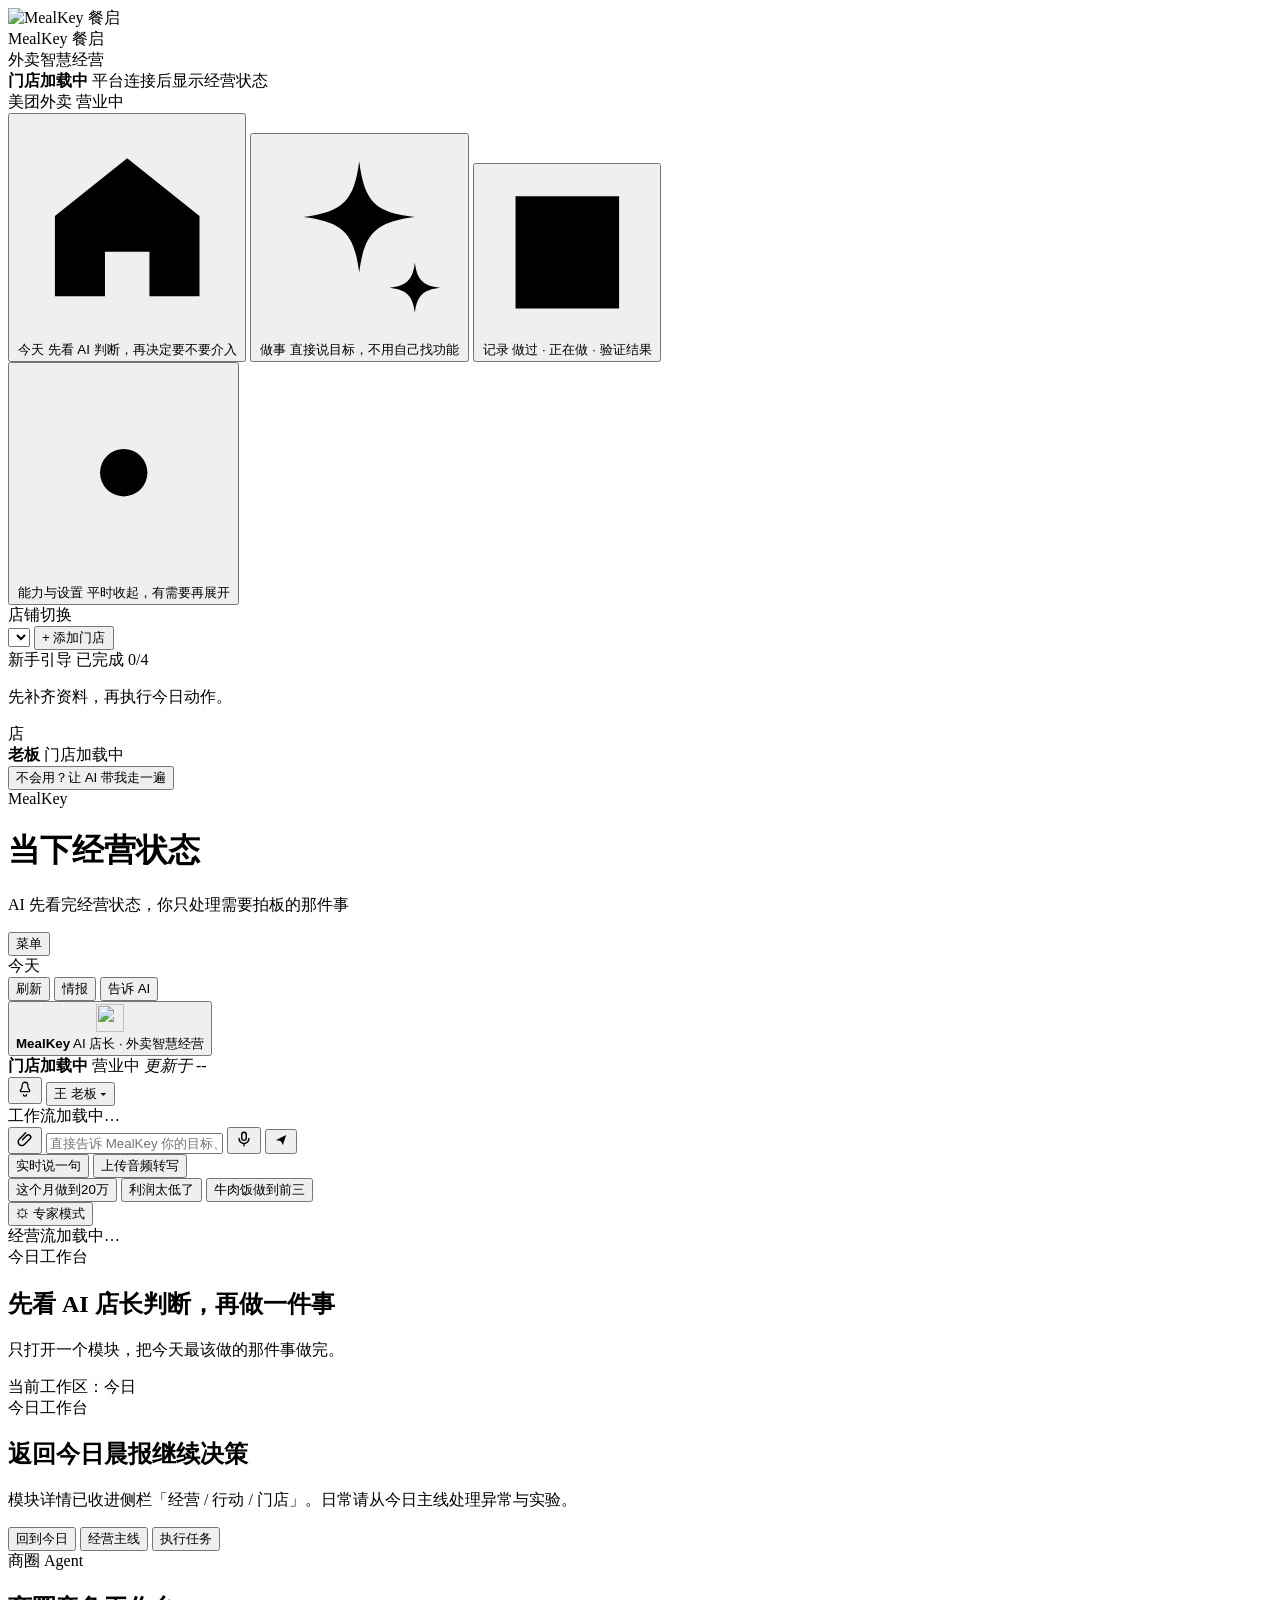
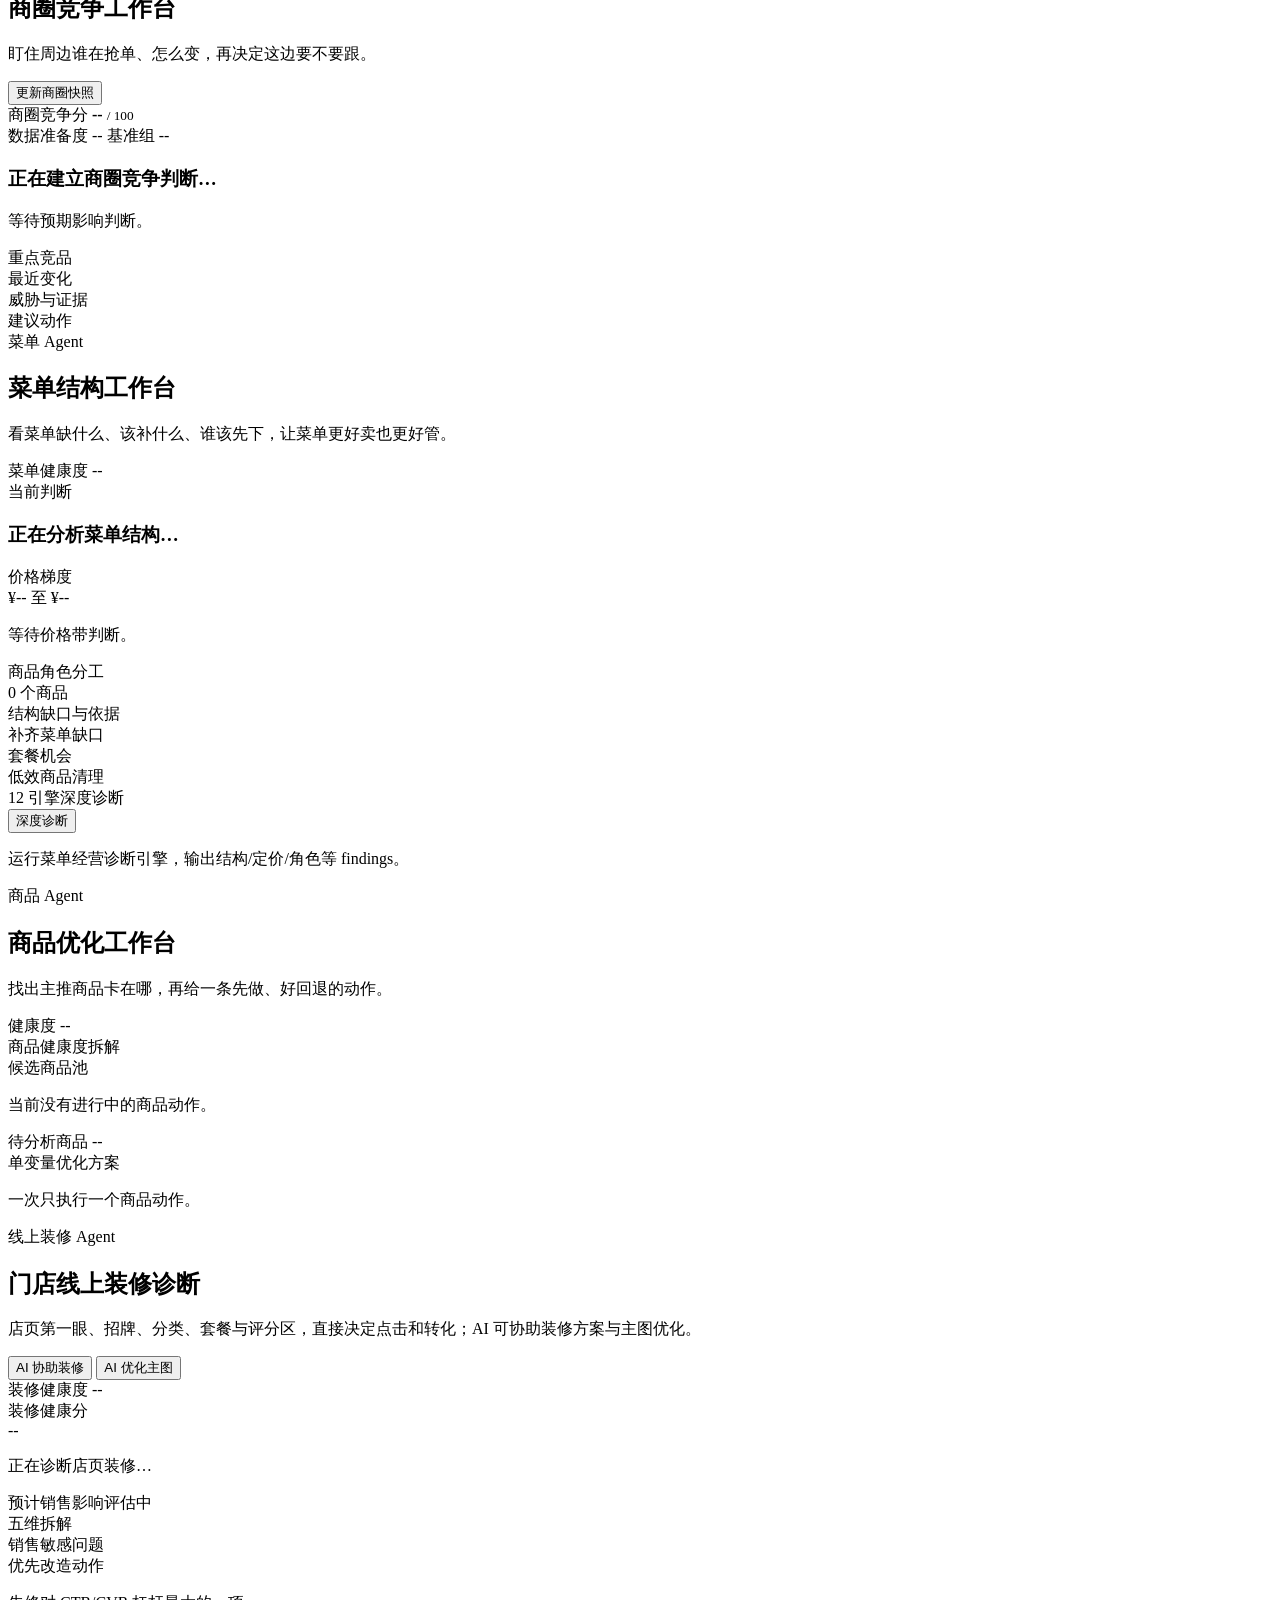
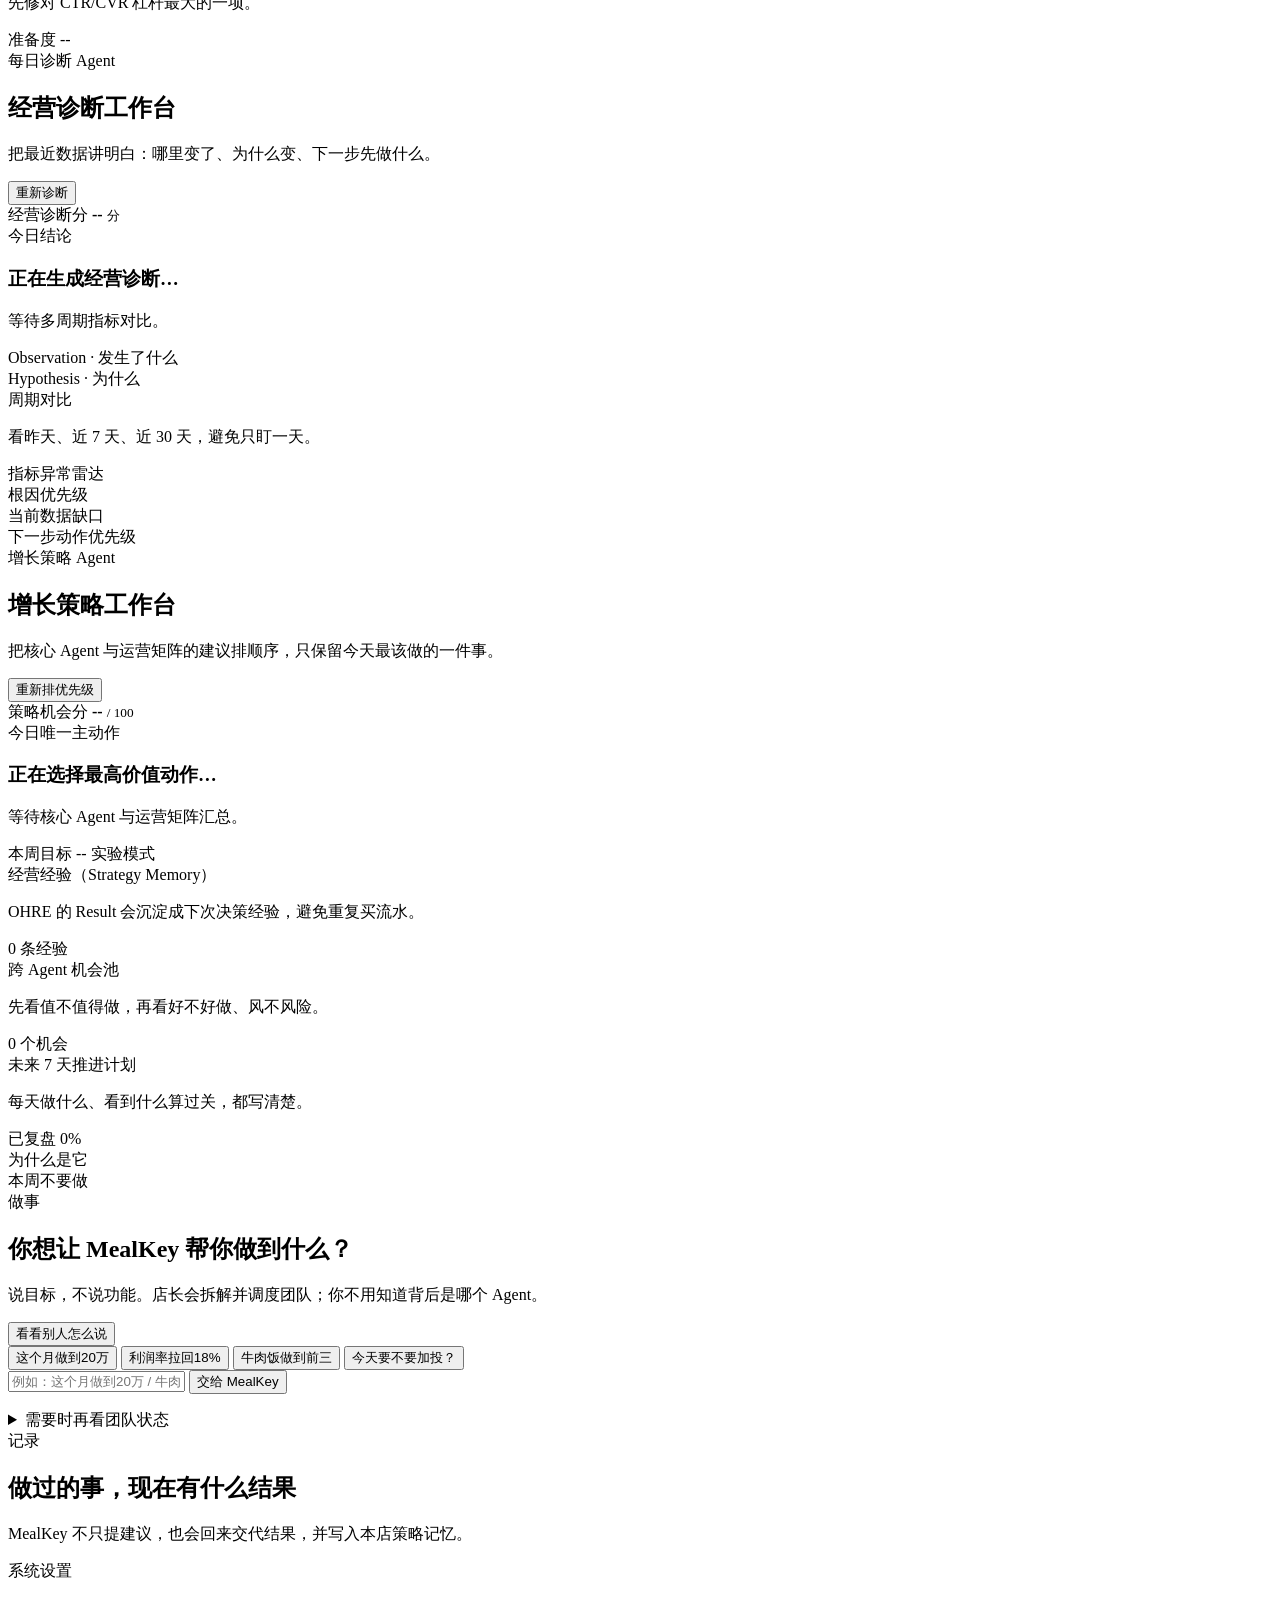
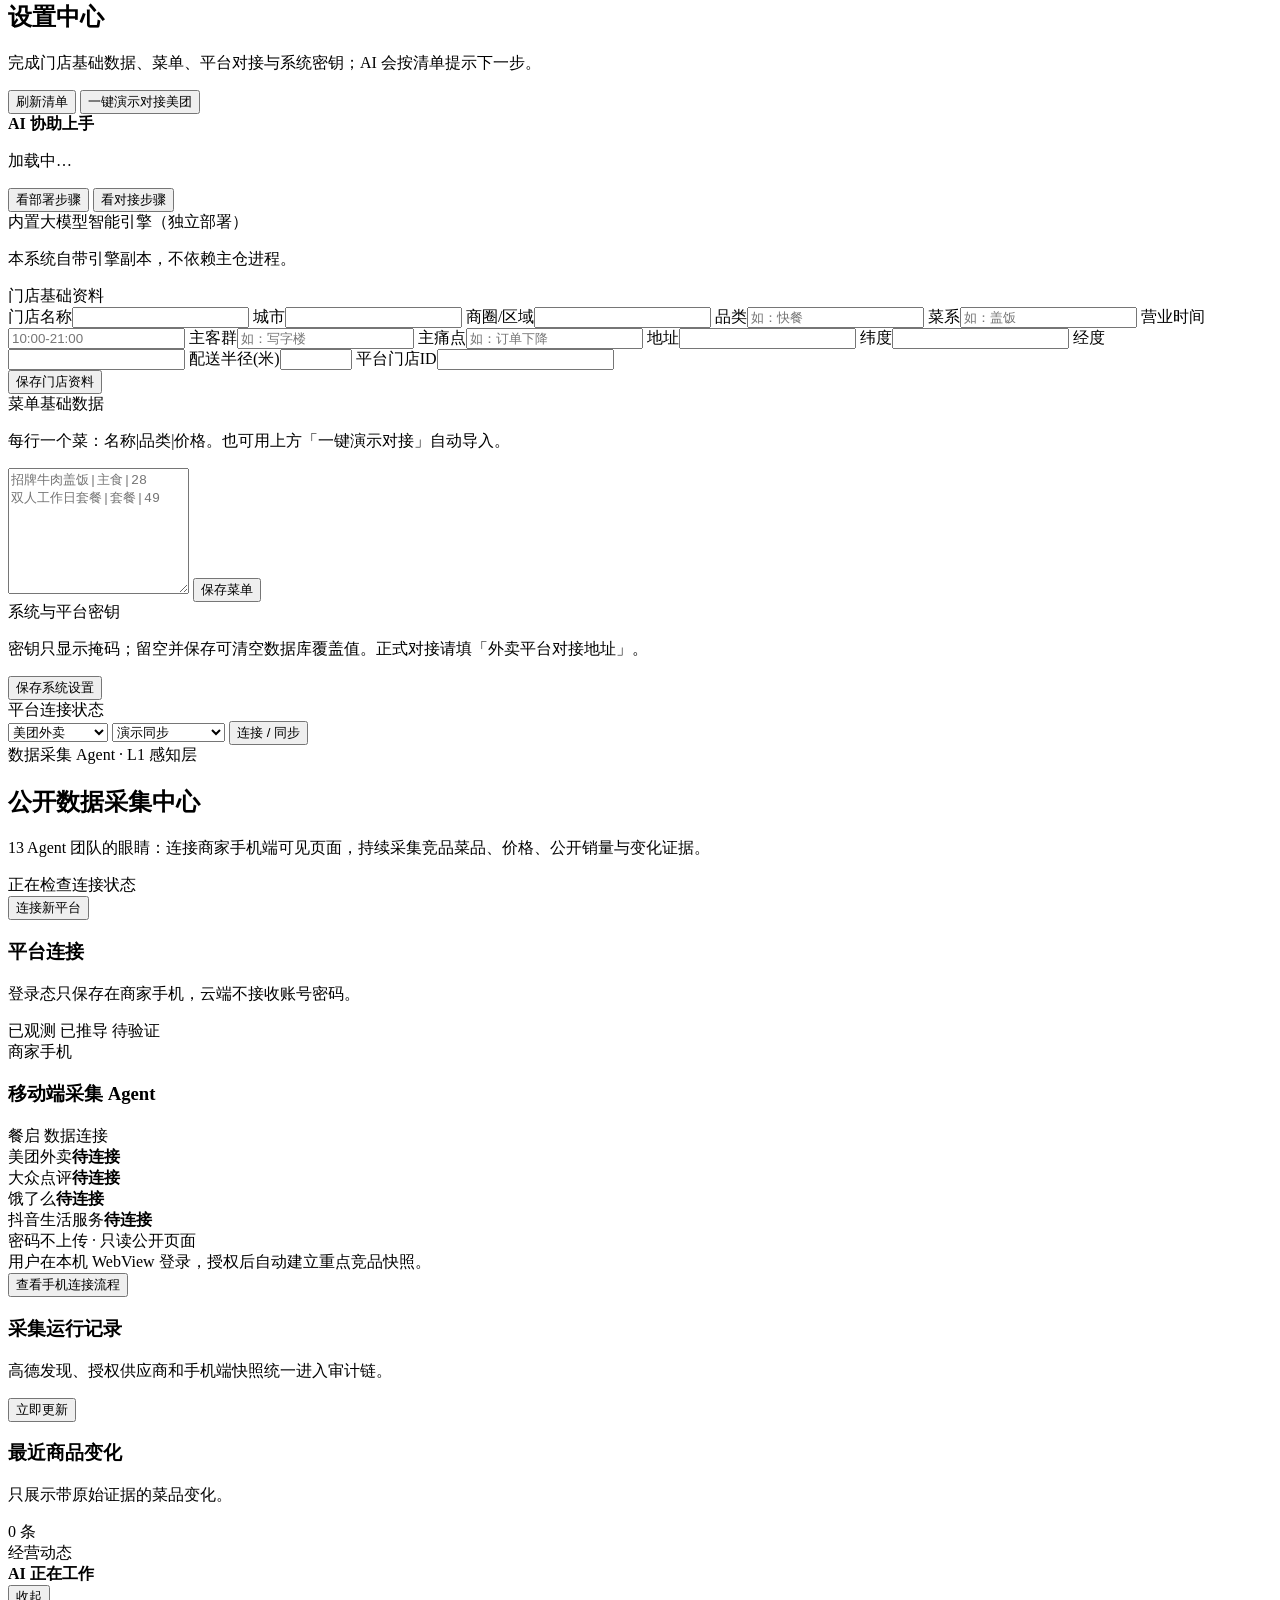
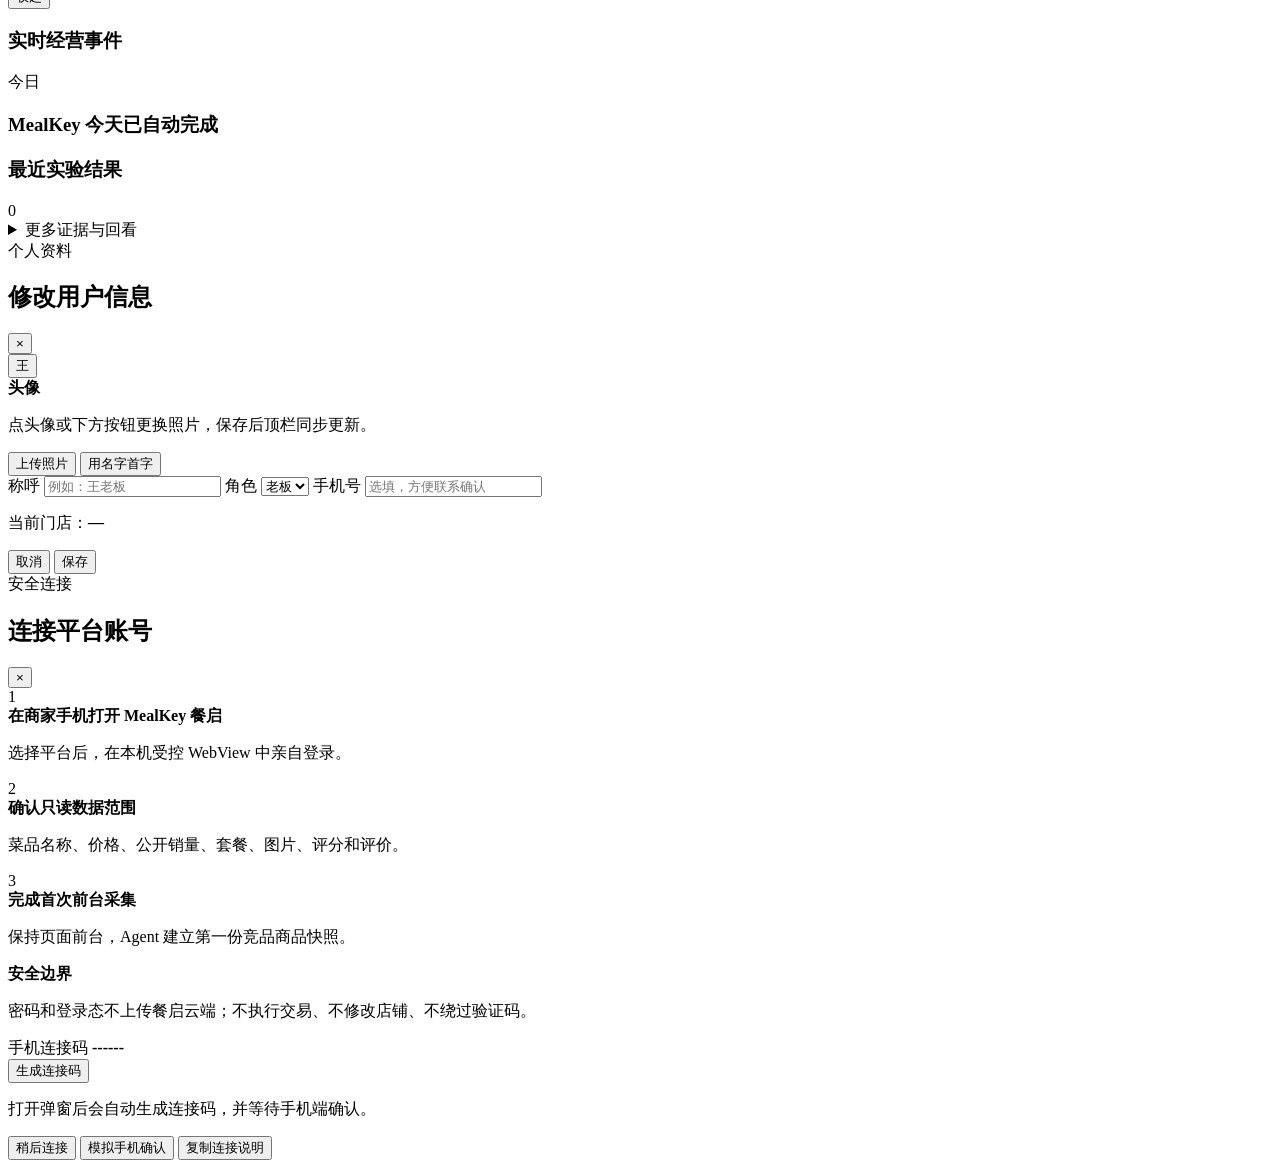
==== app/static/index.html @ 96b2c4ae "feat: MealKey AI 外卖经营系统 V1 基线 - 13 专业 Agent + POIE 决策大脑 + Runtime 24h 状态机 - Domain Playbook（Product/" ====
<!DOCTYPE html>
<html lang="zh-CN">
  <head>
    <meta charset="UTF-8" />
    <meta name="viewport" content="width=device-width, initial-scale=1.0" />
    <title>MealKey 餐启｜外卖智慧经营</title>
    <link rel="icon" href="/static/brand/favicon.svg" type="image/svg+xml" />
    <link rel="stylesheet" href="/static/app.css" />
    <link rel="stylesheet" href="/static/mk-home.css" />
    <link rel="stylesheet" href="/static/mk-home-v2.css" />
  </head>
  <body class="view-home">
    <div class="toast-host" id="toastHost" aria-live="polite" aria-atomic="true"></div>
    <div class="sidebar-backdrop" id="sidebarBackdrop" hidden></div>
    <div class="dashboard-shell">
      <aside class="sidebar" id="sidebar">
        <div class="brand-block">
          <img class="brand-mark" src="/static/brand/mealkey-mark.svg" width="32" height="32" alt="MealKey 餐启" />
          <div>
            <div class="brand-name">MealKey <span>餐启</span></div>
            <div class="brand-subtitle">外卖智慧经营</div>
          </div>
        </div>

        <div class="store-profile-card" id="storeProfileCard">
          <strong id="sidebarStoreName">门店加载中</strong>
          <span id="sidebarStoreMeta">平台连接后显示经营状态</span>
          <div class="store-profile-tags">
            <span id="sidebarPlatformTag">美团外卖</span>
            <span class="is-open" id="sidebarOpenTag">营业中</span>
          </div>
        </div>

        <nav class="side-nav" id="sideNav">
          <button class="nav-item active" type="button" data-scroll-target="section-overview" data-nav-key="today">
            <span class="nav-icon"><svg viewBox="0 0 20 20" aria-hidden="true"><path d="M3.5 9 10 3.8 16.5 9v7.2H12v-4H8v4H3.5Z"/></svg></span>
            <span class="nav-content">
              <span class="nav-title">今天</span>
              <span class="nav-copy">先看 AI 判断，再决定要不要介入</span>
            </span>
          </button>

          <button class="nav-item" type="button" data-scroll-target="section-ai" data-nav-key="do">
            <span class="nav-icon"><svg viewBox="0 0 20 20" aria-hidden="true"><path d="M10 2.5c.5 4 1.6 5.1 5.5 5.5-3.9.5-5 1.6-5.5 5.5C9.5 9.6 8.4 8.5 4.5 8 8.4 7.5 9.5 6.4 10 2.5Z"/><path d="M15.5 12.5c.2 1.7.8 2.3 2.5 2.5-1.7.2-2.3.8-2.5 2.5-.2-1.7-.8-2.3-2.5-2.5 1.7-.2 2.3-.8 2.5-2.5Z"/></svg></span>
            <span class="nav-content">
              <span class="nav-title">做事</span>
              <span class="nav-copy">直接说目标，不用自己找功能</span>
            </span>
          </button>

          <button class="nav-item" type="button" data-scroll-target="section-record" data-nav-key="record">
            <span class="nav-icon"><svg viewBox="0 0 20 20" aria-hidden="true"><path d="M4 3.5h12v13H4Zm3 3h6M7 10h6M7 13h4"/></svg></span>
            <span class="nav-content">
              <span class="nav-title">记录</span>
              <span class="nav-copy" id="navActionCopy">做过 · 正在做 · 验证结果</span>
            </span>
          </button>

          <div class="nav-group nav-group-secondary" data-nav-group="skills">
            <button class="nav-item nav-group-toggle" type="button" data-scroll-target="section-settings" data-nav-key="skills" data-nav-toggle="skills" aria-expanded="false">
              <span class="nav-icon"><svg viewBox="0 0 20 20" aria-hidden="true"><path d="M10 12.2a2.2 2.2 0 1 0 0-4.4 2.2 2.2 0 0 0 0 4.4Z"/><path d="M3.5 10h2M14.5 10h2M10 3.5v2M10 14.5v2"/></svg></span>
              <span class="nav-content">
                <span class="nav-title">能力与设置</span>
                <span class="nav-copy">平时收起，有需要再展开</span>
              </span>
              <span class="nav-chevron" aria-hidden="true"></span>
            </button>
            <div class="nav-sub" id="navSubSkills" hidden>
              <button class="nav-sub-item" type="button" data-scroll-target="section-diagnosis">经营诊断</button>
              <button class="nav-sub-item" type="button" data-scroll-target="section-product">商品</button>
              <button class="nav-sub-item" type="button" data-scroll-target="section-ads">投流</button>
              <button class="nav-sub-item" type="button" data-scroll-target="section-crm">用户</button>
              <button class="nav-sub-item" type="button" data-scroll-target="section-review">评价</button>
              <button class="nav-sub-item" type="button" data-scroll-target="section-competition-agent">竞争</button>
              <button class="nav-sub-item" type="button" data-scroll-target="section-promo">活动</button>
              <button class="nav-sub-item" type="button" data-scroll-target="section-collection">平台连接</button>
              <button class="nav-sub-item" type="button" data-scroll-target="section-settings">店铺设置</button>
            </div>
          </div>
        </nav>

        <div class="sidebar-section">
          <div class="sidebar-label">店铺切换</div>
          <select id="storeSelect" class="sidebar-select"></select>
          <button id="bootstrapBtn" class="sidebar-link">+ 添加门店</button>
        </div>

        <div class="sidebar-guide">
          <div class="guide-head">
            <span>新手引导</span>
            <span id="guideStep">已完成 0/4</span>
          </div>
          <div class="guide-progress">
            <div class="guide-progress-bar" id="guideProgressBar"></div>
          </div>
          <p id="guideHint">先补齐资料，再执行今日动作。</p>
        </div>

        <div class="sidebar-footer">
          <div class="sidebar-owner">
            <div class="profile-avatar" id="sidebarOwnerAvatar">店</div>
            <div class="profile-meta">
              <strong id="sidebarOwnerName">老板</strong>
              <span id="profileStoreName">门店加载中</span>
            </div>
          </div>
          <button class="sidebar-foot-link" id="openHelpBtn" type="button">不会用？让 AI 带我走一遍</button>
        </div>
      </aside>

      <div class="workspace">
        <header class="topbar module-topbar">
          <div class="topbar-main">
            <div class="topbar-eyebrow" id="topbarEyebrow">MealKey</div>
            <h1 id="topbarTitle">当下经营状态</h1>
            <p id="topbarSummary">AI 先看完经营状态，你只处理需要拍板的那件事</p>
          </div>

          <div class="topbar-actions">
            <button class="topbar-button sidebar-toggle" id="sidebarToggle" aria-label="切换侧栏" aria-expanded="true" aria-controls="sidebar">菜单</button>
            <div class="topbar-chip" id="currentDate">今天</div>
            <button class="topbar-button" id="refreshBtn">刷新</button>
            <button class="topbar-button" id="toggleRightRailBtn" type="button" aria-pressed="false">情报</button>
            <button class="topbar-button primary" id="chatQuickBtn" type="button">告诉 AI</button>
          </div>
        </header>

        <div class="content-grid">
          <main class="main-column" id="mainColumn">
            <div class="home-shell mk-home" id="homeShell">
            <!-- 通栏顶栏：对齐主仓 -->
            <header class="mk-appbar" id="mkAppBar">
              <button class="mk-appbar-brand" id="mkWorkRailToggleBtn" type="button" title="收起/展开左侧工作线程" aria-expanded="true" aria-controls="mkWorkRail">
                <img class="mk-appbar-mark" src="/static/brand/mealkey-mark.svg" width="28" height="28" alt="" />
                <div>
                  <strong>MealKey</strong>
                  <span>AI 店长 · 外卖智慧经营</span>
                </div>
              </button>
              <div class="mk-appbar-store">
                <strong id="focusStoreName">门店加载中</strong>
                <span class="mk-open-dot" id="focusOpenDot">营业中</span>
                <em id="sectionRefreshMeta">更新于 --</em>
              </div>
              <div class="mk-appbar-actions">
                <button class="mk-icon-btn" id="mkNotifyBtn" type="button" aria-label="提醒" title="提醒">
                  <span class="mk-badge" id="mkNeedBadge" hidden>0</span>
                  <svg viewBox="0 0 20 20" width="18" height="18" aria-hidden="true"><path d="M10 2.5a3.2 3.2 0 0 0-3.2 3.2v1.1c0 1.3-.4 2.5-1.2 3.5l-.7.9a1.2 1.2 0 0 0 1 1.8h8.2a1.2 1.2 0 0 0 1-1.8l-.7-.9a5.8 5.8 0 0 1-1.2-3.5V5.7A3.2 3.2 0 0 0 10 2.5Z" fill="none" stroke="currentColor" stroke-width="1.4"/><path d="M8.2 16.2a1.8 1.8 0 0 0 3.6 0" fill="none" stroke="currentColor" stroke-width="1.4" stroke-linecap="round"/></svg>
                </button>
                <button class="mk-profile-chip" id="mkOwnerAvatar" type="button" title="修改个人信息" aria-label="修改个人信息">
                  <span class="mk-avatar" id="mkOwnerAvatarFace">王</span>
                  <span class="mk-owner-name" id="mkOwnerName">老板</span>
                  <span class="mk-profile-caret" aria-hidden="true">▾</span>
                </button>
              </div>
            </header>

            <div class="mk-home-body" id="mkHomeBody">
            <!-- 10% 左：工作流动态 -->
            <aside class="mk-work-rail" id="mkWorkRail" aria-label="工作流动态">
              <div class="mk-work-rail-loading">工作流加载中…</div>
            </aside>

            <!-- 70% 中：决策对话 -->
            <section class="mk-home-main mk-home-section" id="section-overview">
              <div class="mk-chat-stage" id="mkChatStage">
                <div class="mk-guide-area" id="mkGuideArea" aria-live="polite">
                  <div class="mk-safe-mode-banner" id="mkSafeModeBanner" style="display:none;padding:8px 12px;margin-bottom:8px;border-radius:8px;background:rgba(232,162,0,0.1);border:1px solid rgba(232,162,0,0.3);font-size:13px;line-height:1.6;"></div>
                  <div class="mk-guide-progress" id="mkGuideProgress" hidden></div>
                  <div class="mk-guide-body" id="mkDecisionHost"></div>
                </div>
                <div class="mk-chat-thread" id="homeChatThread" aria-live="polite"></div>
                <!-- AI 任务专属视图：只显示当前这一件事的流程，不加载全量看板 -->
                <div class="mk-task-view" id="mkTaskView" hidden>
                  <div class="mk-task-header">
                    <button class="mk-task-back" type="button" data-task-back>← 返回首页</button>
                    <h3 id="mkTaskTitle"></h3>
                  </div>
                  <div class="mk-task-body" id="mkTaskBody"></div>
                </div>
                <p class="mk-analyzing" id="mkAnalyzingLine" hidden>MealKey 正在分析中… 预计 1–2 分钟</p>
              </div>

              <!-- 兼容旧节点（隐藏） -->
              <div class="mk-status-line" id="mkBanner" hidden>
                <p id="focusStatusLine"></p>
                <small id="focusStatusSub"></small>
                <button type="button" id="mkDailyBriefBtn" hidden>证据</button>
              </div>
              <div class="focus-stage" id="focusStage" hidden></div>
              <details class="goal-evidence-details focus-evidence" id="mkEvidenceDetails" hidden>
                <summary>细节</summary>
                <div id="goalEvidencePulse">
                  <strong id="healthScore" hidden>--</strong>
                  <span id="storePulseStatus" hidden></span>
                  <div id="storePulseMetrics" hidden></div>
                  <p id="healthCaption" hidden></p>
                  <div id="storePulseEvidence" hidden></div>
                  <aside id="storePulseSide" hidden></aside>
                </div>
                <div id="storePulseShare" hidden></div>
                <div id="todayMainlineFlow" hidden></div>
                <span id="storePulseConfidence" hidden></span>
              </details>
              <span id="greetingText" hidden></span>
              <h1 id="greetingTitle" hidden></h1>
              <p id="greetingStore" hidden></p>
              <p id="opsPrinciple" hidden></p>
              <div id="opsQueue" hidden></div>
              <span id="alignmentFoot" hidden></span>
              <span id="openEventCount" hidden>0</span>
              <span id="managerSideSignals" hidden></span>
              <div id="managerNarrative" hidden></div>
              <div id="trendChart" hidden></div>
              <div id="trendAxis" hidden></div>
              <div id="mainlineMeta" hidden></div>
              <div id="worthDoingTitle" hidden></div>
              <div id="worthDoingList" hidden></div>
              <div id="goalPrimaryCard" hidden></div>
              <div id="goalPrimaryTitle" hidden></div>
              <div id="goalPrimaryReason" hidden></div>
              <div id="goalPrimaryMeta" hidden></div>
              <div id="goalPrimaryActions" hidden></div>
              <div id="goalSecondaryCard" hidden></div>
              <div id="goalSecondaryTitle" hidden></div>
              <div id="goalSecondaryReason" hidden></div>
              <div id="goalBackgroundBar" hidden></div>

              <div class="home-chat-dock command-bar slim" id="homeChatDock">
                <div class="command-bar-titles" hidden>
                  <strong>告诉 MealKey 你想做什么</strong>
                  <span hidden></span>
                </div>
                <div class="home-chat-reply" id="homeChatReply" hidden></div>
                <div class="command-bar-drop-hint" id="commandBarDropHint" hidden>
                  <strong>把文件拖到这里</strong>
                  <span>支持图片、文档、表格，松手后我会直接读。</span>
                </div>
                <div class="command-bar-input-row">
                  <button class="command-bar-icon" type="button" id="commandBarAttachBtn" aria-label="上传资料" title="上传资料">
                    <svg viewBox="0 0 20 20" width="18" height="18" aria-hidden="true"><path d="M7.2 10.8 11.9 6a2.6 2.6 0 1 1 3.7 3.7l-6.3 6.3a4 4 0 1 1-5.7-5.7l7.2-7.2" fill="none" stroke="currentColor" stroke-width="1.6" stroke-linecap="round" stroke-linejoin="round"/></svg>
                  </button>
                  <input
                    id="homeChatInput"
                    type="text"
                    placeholder="直接告诉 MealKey 你的目标、问题，或把资料发给我"
                    autocomplete="off"
                  />
                  <button class="command-bar-icon" type="button" id="commandBarMicBtn" aria-label="实时语音输入" title="浏览器实时语音">
                    <svg viewBox="0 0 20 20" width="18" height="18" aria-hidden="true"><rect x="7.5" y="2.5" width="5" height="9" rx="2.5" fill="none" stroke="currentColor" stroke-width="1.6"/><path d="M4.5 9.5a5.5 5.5 0 0 0 11 0M10 15v2.5" fill="none" stroke="currentColor" stroke-width="1.6" stroke-linecap="round"/></svg>
                  </button>
                  <button class="command-bar-send" id="homeChatSendBtn" type="button" aria-label="发送">
                    <svg viewBox="0 0 20 20" width="16" height="16" aria-hidden="true"><path d="M3.2 10.2 16.5 3.8l-4.2 12.5-2.4-4.7-4.7-1.4Z" fill="currentColor"/></svg>
                  </button>
                </div>
                <div class="command-bar-tools" id="commandBarTools">
                  <button type="button" class="command-bar-tool" id="commandBarLiveVoiceBtn">实时说一句</button>
                  <button type="button" class="command-bar-tool" id="commandBarAudioToolBtn">上传音频转写</button>
                </div>
                <p class="command-bar-attach-hint" hidden>支持图片 / 文档 / 表格，MealKey 会自己读</p>
                <div class="command-bar-chips" id="commandBarChips">
                  <button type="button" data-assist-prompt="这个月做到20万营业额">这个月做到20万</button>
                  <button type="button" data-assist-prompt="利润太低了，先帮我找原因和动作">利润太低了</button>
                  <button type="button" data-assist-prompt="把牛肉饭做到附近前三">牛肉饭做到前三</button>
                </div>
                <div class="command-bar-attachments" id="commandBarAttachments" hidden></div>
                <div class="command-bar-chips more" id="commandBarMoreChips" hidden></div>
                <button type="button" class="chip-more" id="commandBarMoreBtn" hidden aria-expanded="false">更多 ▾</button>
                <button type="button" class="command-bar-examples" id="commandBarExamplesBtn" hidden>示例问题 ›</button>
                <input id="commandBarFileInput" type="file" multiple hidden />
                <input id="commandBarAudioInput" type="file" accept="audio/*" multiple hidden />
                <button type="button" class="mk-expert-mode" id="mkExpertModeBtn" data-scroll-target="section-settings">⚙ 专家模式</button>
              </div>
            </section>

            <!-- 20% 右：经营语境 -->
            <aside class="mk-context-rail" id="mkContextRail" aria-label="MealKey 今日经营流">
              <div class="mk-context-loading">经营流加载中…</div>
            </aside>
            </div>

            <section class="dashboard-section home-anchor-section" id="section-today-mainline" hidden></section>
            <section class="dashboard-section home-anchor-section" id="section-worth-doing" hidden></section>
            <section class="dashboard-section home-anchor-section" id="section-auto-activity" hidden>
              <div class="auto-activity-list" id="autoActivityList"></div>
            </section>
            <section class="dashboard-section home-anchor-section" id="section-verified-wins" hidden>
              <div class="section-meta" id="verifiedWinsMeta">0 条</div>
              <div class="verified-wins-list" id="verifiedWinsList"></div>
            </section>
            <section class="dashboard-section home-anchor-section" id="section-events" hidden>
              <div class="section-meta" id="eventSectionMeta">待刷新</div>
              <div class="event-digest" id="eventDigest"></div>
            </section>
            <section class="dashboard-section home-anchor-section" id="section-actions" hidden>
              <div class="section-meta" id="actionSummaryMeta">待刷新</div>
              <div class="action-list" id="actionCenter"></div>
              <div class="action-table-foot" id="actionTableFoot"></div>
            </section>
            </div>

            <section class="dashboard-section workspace-deck" id="section-workspace-deck">
              <div class="workspace-deck-head">
                <div class="workspace-deck-title">
                  <button class="workspace-back-home" id="backHomeBtn" type="button" data-scroll-target="section-overview" hidden>
                    ← 返回今日
                  </button>
                  <div class="section-kicker" id="workspaceLabel">今日工作台</div>
                  <h2 id="workspaceHeading">先看 AI 店长判断，再做一件事</h2>
                  <p id="workspaceSummary">只打开一个模块，把今天最该做的那件事做完。</p>
                </div>
                <div class="section-meta workspace-meta" id="workspaceMeta">当前工作区：今日</div>
              </div>

              <div class="workspace-stage" id="workspaceStage">
            <section class="dashboard-section workspace-panel workspace-home-panel active" id="section-home" data-workspace-panel="section-home">
              <div class="section-head">
                <div>
                  <div class="section-kicker">今日工作台</div>
                  <h2>返回今日晨报继续决策</h2>
                  <p>模块详情已收进侧栏「经营 / 行动 / 门店」。日常请从今日主线处理异常与实验。</p>
                </div>
              </div>
              <div class="home-deep-actions">
                <button class="action-button primary" type="button" data-scroll-target="section-overview">回到今日</button>
                <button class="action-button" type="button" data-scroll-target="section-diagnosis">经营主线</button>
                <button class="action-button" type="button" data-scroll-target="section-matrix">执行任务</button>
              </div>
            </section>

            <section class="dashboard-section competition-agent-section workspace-panel" id="section-competition-agent" data-workspace-panel="section-competition-agent">
              <div class="section-head">
                <div>
                  <div class="section-kicker">商圈 Agent</div>
                  <h2>商圈竞争工作台</h2>
                  <p>盯住周边谁在抢单、怎么变，再决定这边要不要跟。</p>
                </div>
                <button class="topbar-button primary" id="scanCompetitionWorkbenchBtn">更新商圈快照</button>
              </div>
              <div class="competition-agent-hero">
                <div class="competition-score-card">
                  <span>商圈竞争分</span>
                  <strong id="competitionAgentScore">--</strong>
                  <small>/ 100</small>
                </div>
                <div class="competition-conclusion-card">
                  <div class="competition-agent-meta">
                    <span id="competitionReadiness">数据准备度 --</span>
                    <span id="competitionBenchmark">基准组 --</span>
                  </div>
                  <h3 id="competitionAgentConclusion">正在建立商圈竞争判断…</h3>
                  <p id="competitionExpectedImpact">等待预期影响判断。</p>
                  <div class="competition-focus-list" id="competitionFocusList"></div>
                </div>
              </div>
              <div class="competition-agent-grid">
                <div class="competition-agent-panel">
                  <div class="product-panel-title">重点竞品</div>
                  <div class="competition-agent-list" id="competitionAgentList"></div>
                </div>
                <div class="competition-agent-panel">
                  <div class="product-panel-title">最近变化</div>
                  <div class="competition-change-grid" id="competitionChangeGrid"></div>
                </div>
              </div>
              <div class="competition-agent-grid">
                <div class="competition-agent-panel">
                  <div class="product-panel-title">威胁与证据</div>
                  <div class="agent-bullet-list" id="competitionThreatList"></div>
                </div>
                <div class="competition-agent-panel">
                  <div class="product-panel-title">建议动作</div>
                  <div class="agent-action-list" id="competitionActionList"></div>
                </div>
              </div>
            </section>

            <section class="dashboard-section menu-agent-section workspace-panel" id="section-menu" data-workspace-panel="section-menu">
              <div class="section-head">
                <div>
                  <div class="section-kicker">菜单 Agent</div>
                  <h2>菜单结构工作台</h2>
                  <p>看菜单缺什么、该补什么、谁该先下，让菜单更好卖也更好管。</p>
                </div>
                <div class="menu-health-tag" id="menuHealthTag">菜单健康度 --</div>
                <button class="ghost-btn" id="menuDiagnosisBtn" data-menu-diagnosis style="display:none;margin-left:8px;padding:4px 12px;font-size:12px;border-radius:6px;">深度诊断（12引擎）</button>
              </div>
              <div class="menu-agent-hero">
                <div class="menu-summary-card">
                  <span>当前判断</span>
                  <h3 id="menuWorkflowSummary">正在分析菜单结构…</h3>
                  <div class="menu-role-grid" id="menuRoleGrid"></div>
                </div>
                <div class="menu-pricing-card">
                  <div class="product-panel-title">价格梯度</div>
                  <div class="menu-price-range" id="menuPriceRange">¥-- 至 ¥--</div>
                  <div class="menu-price-bands" id="menuPriceBands"></div>
                  <p id="menuPriceGap">等待价格带判断。</p>
                </div>
              </div>
              <div class="menu-agent-grid">
                <div class="menu-agent-panel">
                  <div class="menu-panel-head">
                    <div class="product-panel-title">商品角色分工</div>
                    <span id="menuItemCount">0 个商品</span>
                  </div>
                  <div class="menu-item-list" id="menuItemList"></div>
                </div>
                <div class="menu-agent-panel">
                  <div class="product-panel-title">结构缺口与依据</div>
                  <div class="agent-bullet-list" id="menuGapList"></div>
                </div>
              </div>
              <div class="menu-action-columns">
                <div class="menu-action-panel">
                  <div class="product-panel-title">补齐菜单缺口</div>
                  <div id="menuPatchList"></div>
                </div>
                <div class="menu-action-panel">
                  <div class="product-panel-title">套餐机会</div>
                  <div id="menuBundleList"></div>
                </div>
                <div class="menu-action-panel">
                  <div class="product-panel-title">低效商品清理</div>
                  <div id="menuCleanupList"></div>
                </div>
              </div>
              <div class="menu-deep-diagnosis">
                <div class="menu-panel-head">
                  <div class="product-panel-title">12 引擎深度诊断</div>
                  <button type="button" id="runMenuDiagnosisBtn">深度诊断</button>
                </div>
                <p class="menu-dx-hint">运行菜单经营诊断引擎，输出结构/定价/角色等 findings。</p>
                <div id="menuDeepDiagnosisResult" class="menu-deep-diagnosis-result"></div>
              </div>
            </section>

            <section class="dashboard-section product-agent-section workspace-panel" id="section-product" data-workspace-panel="section-product">
              <div class="section-head">
                <div>
                  <div class="section-kicker">商品 Agent</div>
                  <h2>商品优化工作台</h2>
                  <p>找出主推商品卡在哪，再给一条先做、好回退的动作。</p>
                </div>
                <div class="product-health-tag" id="productHealthTag">健康度 --</div>
              </div>
              <div class="product-agent-grid">
                <div class="product-focus-card" id="productFocusCard"></div>
                <div class="product-dimension-panel">
                  <div class="product-panel-title">商品健康度拆解</div>
                  <div class="product-dimension-list" id="productDimensionList"></div>
                </div>
                <div class="product-diagnosis-panel" id="productDiagnosisPanel"></div>
              </div>
              <div class="product-recommendation-head">
                <div>
                  <div class="product-panel-title">候选商品池</div>
                  <p id="productCurrentAction">当前没有进行中的商品动作。</p>
                </div>
                <div class="section-meta" id="productCandidateMeta">待分析商品 --</div>
              </div>
              <div class="product-candidate-grid" id="productCandidateGrid"></div>
              <div class="product-recommendation-head">
                <div>
                  <div class="product-panel-title">单变量优化方案</div>
                  <p id="productGuardrail">一次只执行一个商品动作。</p>
                </div>
              </div>
              <div class="product-recommendation-grid" id="productRecommendationGrid"></div>
            </section>

            <section class="dashboard-section storefront-agent-section workspace-panel" id="section-storefront" data-workspace-panel="section-storefront">
              <div class="section-head">
                <div>
                  <div class="section-kicker">线上装修 Agent</div>
                  <h2>门店线上装修诊断</h2>
                  <p>店页第一眼、招牌、分类、套餐与评分区，直接决定点击和转化；AI 可协助装修方案与主图优化。</p>
                </div>
                <div class="settings-head-actions">
                  <button class="topbar-button" id="aiStorefrontDecorateBtn">AI 协助装修</button>
                  <button class="topbar-button primary" id="aiStorefrontImageBtn">AI 优化主图</button>
                  <div class="product-health-tag" id="storefrontHealthTag">装修健康度 --</div>
                </div>
              </div>
              <div class="storefront-ai-panel" id="storefrontAiPanel" hidden>
                <div class="storefront-ai-head">
                  <strong id="storefrontAiTitle">AI 协助结果</strong>
                  <div class="settings-head-actions">
                    <button class="link-button" id="copyStorefrontAiBtn" type="button">复制方案</button>
                    <button class="link-button" id="closeStorefrontAiBtn" type="button">收起</button>
                  </div>
                </div>
                <div id="storefrontAiBody"></div>
              </div>
              <div class="storefront-hero">
                <div class="storefront-score-card">
                  <div class="section-kicker">装修健康分</div>
                  <div class="storefront-score-value" id="storefrontScore">--</div>
                  <p id="storefrontConclusion">正在诊断店页装修…</p>
                  <div class="storefront-impact" id="storefrontImpact">预计销售影响评估中</div>
                </div>
                <div class="storefront-dimension-panel">
                  <div class="product-panel-title">五维拆解</div>
                  <div class="storefront-dimension-list" id="storefrontDimensionList"></div>
                </div>
              </div>
              <div class="storefront-issue-panel">
                <div class="product-panel-title">销售敏感问题</div>
                <div id="storefrontIssueList"></div>
              </div>
              <div class="product-recommendation-head">
                <div>
                  <div class="product-panel-title">优先改造动作</div>
                  <p id="storefrontCurrentAction">先修对 CTR/CVR 杠杆最大的一项。</p>
                </div>
                <div class="section-meta" id="storefrontReadiness">准备度 --</div>
              </div>
              <div class="storefront-action-grid" id="storefrontActionGrid"></div>
            </section>

            <section class="dashboard-section diagnosis-agent-section workspace-panel" id="section-diagnosis" data-workspace-panel="section-diagnosis">
              <div class="section-head">
                <div>
                  <div class="section-kicker">每日诊断 Agent</div>
                  <h2>经营诊断工作台</h2>
                  <p>把最近数据讲明白：哪里变了、为什么变、下一步先做什么。</p>
                </div>
                <button class="topbar-button primary" id="runDiagnosisBtn">重新诊断</button>
              </div>
              <div class="diagnosis-hero">
                <div class="diagnosis-score-card">
                  <span>经营诊断分</span>
                  <strong id="diagnosisScore">--</strong>
                  <small>分</small>
                </div>
                <div class="diagnosis-summary-card">
                  <span>今日结论</span>
                  <h3 id="diagnosisSummary">正在生成经营诊断…</h3>
                  <p id="diagnosisDailySummary">等待多周期指标对比。</p>
                </div>
              </div>
              <div class="diagnosis-ohre-grid">
                <div class="diagnosis-panel">
                  <div class="product-panel-title">Observation · 发生了什么</div>
                  <div class="diagnosis-observation-list" id="diagnosisObservationList"></div>
                </div>
                <div class="diagnosis-panel">
                  <div class="product-panel-title">Hypothesis · 为什么</div>
                  <div class="diagnosis-hypothesis-card" id="diagnosisHypothesisCard"></div>
                </div>
              </div>
              <div class="diagnosis-subhead">
                <div>
                  <div class="product-panel-title">周期对比</div>
                  <p>看昨天、近 7 天、近 30 天，避免只盯一天。</p>
                </div>
              </div>
              <div class="diagnosis-comparison-grid" id="diagnosisComparisonGrid"></div>
              <div class="diagnosis-detail-grid">
                <div class="diagnosis-panel">
                  <div class="product-panel-title">指标异常雷达</div>
                  <div class="diagnosis-signal-list" id="diagnosisSignalList"></div>
                </div>
                <div class="diagnosis-panel">
                  <div class="product-panel-title">根因优先级</div>
                  <div class="diagnosis-root-list" id="diagnosisRootList"></div>
                </div>
              </div>
              <div class="diagnosis-evidence-grid">
                <div class="diagnosis-evidence-card" id="diagnosisMarketCard"></div>
                <div class="diagnosis-evidence-card">
                  <div class="product-panel-title">当前数据缺口</div>
                  <div class="diagnosis-gap-list" id="diagnosisGapList"></div>
                </div>
              </div>
              <div class="diagnosis-next-card">
                <div class="product-panel-title">下一步动作优先级</div>
                <div class="agent-action-list" id="diagnosisNextActions"></div>
              </div>
            </section>

            <section class="dashboard-section growth-agent-section workspace-panel" id="section-growth" data-workspace-panel="section-growth">
              <div class="section-head">
                <div>
                  <div class="section-kicker">增长策略 Agent</div>
                  <h2>增长策略工作台</h2>
                  <p>把核心 Agent 与运营矩阵的建议排顺序，只保留今天最该做的一件事。</p>
                </div>
                <button class="topbar-button primary" id="rebuildGrowthBtn">重新排优先级</button>
              </div>
              <div class="growth-hero">
                <div class="growth-score-card">
                  <span>策略机会分</span>
                  <strong id="growthStrategyScore">--</strong>
                  <small>/ 100</small>
                </div>
                <div class="growth-priority-card">
                  <span>今日唯一主动作</span>
                  <h3 id="growthTodayPriority">正在选择最高价值动作…</h3>
                  <p id="growthReason">等待核心 Agent 与运营矩阵汇总。</p>
                  <div class="growth-priority-meta">
                    <span id="growthWeeklyGoal">本周目标 --</span>
                    <span id="growthExecutionMode">实验模式</span>
                  </div>
                </div>
              </div>
              <div class="growth-status-row">
                <div class="growth-current-card" id="growthCurrentActionCard"></div>
                <div class="growth-experiment-summary" id="growthExperimentSummary"></div>
              </div>
              <div class="growth-section-head">
                <div>
                  <div class="product-panel-title">经营经验（Strategy Memory）</div>
                  <p id="growthLearningNote">OHRE 的 Result 会沉淀成下次决策经验，避免重复买流水。</p>
                </div>
                <div class="section-meta" id="strategyMemoryMeta">0 条经验</div>
              </div>
              <div class="strategy-memory-grid" id="strategyMemoryGrid"></div>
              <div class="growth-section-head">
                <div>
                  <div class="product-panel-title">跨 Agent 机会池</div>
                  <p>先看值不值得做，再看好不好做、风不风险。</p>
                </div>
                <div class="section-meta" id="growthPoolMeta">0 个机会</div>
              </div>
              <div class="growth-opportunity-grid" id="growthOpportunityGrid"></div>
              <div class="growth-section-head">
                <div>
                  <div class="product-panel-title">未来 7 天推进计划</div>
                  <p>每天做什么、看到什么算过关，都写清楚。</p>
                </div>
                <div class="growth-progress-tag" id="growthProgressTag">已复盘 0%</div>
              </div>
              <div class="growth-plan-grid" id="growthPlanGrid"></div>
              <div class="growth-guardrail-grid">
                <div class="growth-evidence-card">
                  <div class="product-panel-title">为什么是它</div>
                  <div class="growth-evidence-list" id="growthEvidenceList"></div>
                </div>
                <div class="growth-stop-card">
                  <div class="product-panel-title">本周不要做</div>
                  <div class="growth-stop-list" id="growthStopList"></div>
                </div>
              </div>
            </section>

            <section class="dashboard-section workspace-panel" id="section-ai" data-workspace-panel="section-ai">
              <div class="section-head">
                <div>
                  <div class="section-kicker">做事</div>
                  <h2>你想让 MealKey 帮你做到什么？</h2>
                  <p>说目标，不说功能。店长会拆解并调度团队；你不用知道背后是哪个 Agent。</p>
                </div>
                <button class="link-button" id="askExamplesBtn">看看别人怎么说</button>
              </div>
              <div class="ai-assist-chips" id="aiAssistChips">
                <button type="button" data-assist-prompt="这个月做到20万营业额">这个月做到20万</button>
                <button type="button" data-assist-prompt="把利润率拉回18%">利润率拉回18%</button>
                <button type="button" data-assist-prompt="把牛肉饭做到附近前三">牛肉饭做到前三</button>
                <button type="button" data-assist-prompt="今天中午要不要加投流？">今天要不要加投？</button>
              </div>
              <div class="ai-chat-panel">
                <div class="ai-chat-messages" id="aiChatMessages"></div>
                <div class="ai-chat-composer">
                  <input id="aiChatInput" type="text" placeholder="例如：这个月做到20万 / 牛肉饭做到附近前三 / 今天别烦我只盯利润" autocomplete="off" />
                  <button class="topbar-button primary" id="aiChatSendBtn" type="button">交给 MealKey</button>
                </div>
              </div>
              <details class="goal-evidence-details" style="margin-top:16px;">
                <summary>需要时再看团队状态</summary>
                <div class="agent-team-block">
                  <div class="product-panel-title">13 Agent 运营团队</div>
                  <p class="agent-team-hint">日常不必点这里；只在你想深入某条能力时再打开。</p>
                  <div class="agent-team-roster" id="agentTeamRoster"></div>
                </div>
                <div class="insight-grid" id="insightTiles"></div>
              </details>
            </section>

            <section class="dashboard-section workspace-panel" id="section-record" data-workspace-panel="section-record">
              <div class="section-head">
                <div>
                  <div class="section-kicker">记录</div>
                  <h2>做过的事，现在有什么结果</h2>
                  <p>MealKey 不只提建议，也会回来交代结果，并写入本店策略记忆。</p>
                </div>
              </div>
              <div id="recordWorkspaceBody"></div>
            </section>

            <section class="dashboard-section settings-section workspace-panel" id="section-settings" data-workspace-panel="section-settings">
              <div class="section-head">
                <div>
                  <div class="section-kicker">系统设置</div>
                  <h2>设置中心</h2>
                  <p>完成门店基础数据、菜单、平台对接与系统密钥；AI 会按清单提示下一步。</p>
                </div>
                <div class="settings-head-actions">
                  <button class="topbar-button" id="refreshSettingsBtn">刷新清单</button>
                  <button class="topbar-button primary" id="demoConnectBtn">一键演示对接美团</button>
                </div>
              </div>

              <div class="settings-checklist" id="settingsChecklist"></div>

              <div class="settings-ai-panel">
                <div class="settings-ai-copy">
                  <strong id="settingsAssistTitle">AI 协助上手</strong>
                  <p id="settingsAssistSummary">加载中…</p>
                </div>
                <div class="settings-ai-actions">
                  <button class="topbar-button" id="assistDeployBtn">看部署步骤</button>
                  <button class="topbar-button" id="assistPlatformBtn">看对接步骤</button>
                </div>
                <div class="settings-ai-steps" id="settingsAssistSteps"></div>
              </div>

              <div class="settings-llm-panel" id="settingsLlmPanel">
                <div class="product-panel-title">内置大模型智能引擎（独立部署）</div>
                <p class="settings-card-hint" id="settingsLlmHint">本系统自带引擎副本，不依赖主仓进程。</p>
                <div class="settings-llm-grid" id="settingsLlmGrid"></div>
              </div>

              <div class="settings-grid">
                <form class="settings-card" id="storeSettingsForm">
                  <div class="product-panel-title">门店基础资料</div>
                  <div class="settings-form-grid">
                    <label>门店名称<input name="name" required /></label>
                    <label>城市<input name="city" /></label>
                    <label>商圈/区域<input name="area" /></label>
                    <label>品类<input name="category" placeholder="如：快餐" /></label>
                    <label>菜系<input name="cuisine_type" placeholder="如：盖饭" /></label>
                    <label>营业时间<input name="business_hours" placeholder="10:00-21:00" /></label>
                    <label>主客群<input name="audience" placeholder="如：写字楼" /></label>
                    <label>主痛点<input name="pain" placeholder="如：订单下降" /></label>
                    <label class="span-2">地址<input name="address" /></label>
                    <label>纬度<input name="latitude" type="number" step="any" /></label>
                    <label>经度<input name="longitude" type="number" step="any" /></label>
                    <label>配送半径(米)<input name="delivery_radius_m" type="number" min="500" max="10000" /></label>
                    <label>平台门店ID<input name="platform_store_key" /></label>
                  </div>
                  <button class="topbar-button primary" type="submit">保存门店资料</button>
                </form>

                <form class="settings-card" id="menuSettingsForm">
                  <div class="product-panel-title">菜单基础数据</div>
                  <p class="settings-card-hint">每行一个菜：名称|品类|价格。也可用上方「一键演示对接」自动导入。</p>
                  <textarea id="menuSettingsText" rows="8" placeholder="招牌牛肉盖饭|主食|28&#10;双人工作日套餐|套餐|49"></textarea>
                  <button class="topbar-button primary" type="submit">保存菜单</button>
                </form>

                <form class="settings-card" id="systemSettingsForm">
                  <div class="product-panel-title">系统与平台密钥</div>
                  <p class="settings-card-hint">密钥只显示掩码；留空并保存可清空数据库覆盖值。正式对接请填「外卖平台对接地址」。</p>
                  <div class="settings-system-list" id="systemSettingsList"></div>
                  <button class="topbar-button primary" type="submit">保存系统设置</button>
                </form>

                <div class="settings-card">
                  <div class="product-panel-title">平台连接状态</div>
                  <div class="settings-platform-list" id="settingsPlatformList"></div>
                  <div class="settings-platform-actions">
                    <select id="settingsPlatformSelect">
                      <option value="meituan">美团外卖</option>
                      <option value="eleme">饿了么</option>
                      <option value="dianping">大众点评</option>
                      <option value="douyin">抖音生活服务</option>
                    </select>
                    <select id="settingsPlatformMode">
                      <option value="mock">演示同步</option>
                      <option value="http">HTTP 正式对接</option>
                      <option value="mobile">手机连接码</option>
                    </select>
                    <button class="topbar-button primary" type="button" id="settingsConnectPlatformBtn">连接 / 同步</button>
                  </div>
                </div>
              </div>
            </section>

            <section class="dashboard-section collection-section workspace-panel" id="section-collection" data-workspace-panel="section-collection">
              <div class="section-head">
                <div>
                  <div class="section-kicker">数据采集 Agent · L1 感知层</div>
                  <h2>公开数据采集中心</h2>
                  <p>13 Agent 团队的眼睛：连接商家手机端可见页面，持续采集竞品菜品、价格、公开销量与变化证据。</p>
                </div>
                <div class="collection-head-actions">
                  <div class="collection-live-status" id="collectionLiveStatus">正在检查连接状态</div>
                  <button class="topbar-button primary" id="openCollectionConnectBtn">连接新平台</button>
                </div>
              </div>

              <div class="matrix-hero" id="collectionAgentHero"></div>
              <div class="collection-summary-grid" id="collectionSummaryGrid"></div>

              <div class="collection-layout">
                <div>
                  <div class="collection-subhead">
                    <div>
                      <h3>平台连接</h3>
                      <p>登录态只保存在商家手机，云端不接收账号密码。</p>
                    </div>
                    <div class="evidence-legend">
                      <span>已观测</span>
                      <span>已推导</span>
                      <span>待验证</span>
                    </div>
                  </div>
                  <div class="platform-grid" id="platformConnectionGrid"></div>
                </div>

                <aside class="collection-device-card">
                  <div class="device-card-top">
                    <div>
                      <div class="section-kicker">商家手机</div>
                      <h3>移动端采集 Agent</h3>
                    </div>
                    <div class="device-status-dot"></div>
                  </div>
                  <div class="phone-preview">
                    <div class="phone-speaker"></div>
                    <div class="phone-screen">
                      <div class="phone-app-head">餐启 数据连接</div>
                      <div class="phone-platform-row"><span>美团外卖</span><strong>待连接</strong></div>
                      <div class="phone-platform-row"><span>大众点评</span><strong>待连接</strong></div>
                      <div class="phone-platform-row"><span>饿了么</span><strong>待连接</strong></div>
                      <div class="phone-platform-row"><span>抖音生活服务</span><strong>待连接</strong></div>
                      <div class="phone-safe-note">密码不上传 · 只读公开页面</div>
                    </div>
                  </div>
                  <div class="device-card-copy">用户在本机 WebView 登录，授权后自动建立重点竞品快照。</div>
                  <button class="collection-device-button" id="openMobileGuideBtn">查看手机连接流程</button>
                </aside>
              </div>

              <div class="collection-monitor-grid">
                <div class="collection-monitor-panel">
                  <div class="collection-subhead">
                    <div>
                      <h3>采集运行记录</h3>
                      <p>高德发现、授权供应商和手机端快照统一进入审计链。</p>
                    </div>
                    <button class="link-button" id="runCollectionNowBtn">立即更新</button>
                  </div>
                  <div class="collection-run-list" id="collectionRunList"></div>
                </div>
                <div class="collection-monitor-panel">
                  <div class="collection-subhead">
                    <div>
                      <h3>最近商品变化</h3>
                      <p>只展示带原始证据的菜品变化。</p>
                    </div>
                    <div class="side-tag" id="collectionChangeCount">0 条</div>
                  </div>
                  <div class="collection-change-list" id="collectionChangeList"></div>
                </div>
              </div>
            </section>
              </div>
            </section>
          </main>

          <aside class="right-column" id="rightColumn" data-collapsed="false" aria-hidden="false">
            <div class="right-rail-head">
              <div>
                <div class="section-kicker">经营动态</div>
                <strong>AI 正在工作</strong>
              </div>
              <button class="link-button" id="closeRightRailBtn" type="button">收起</button>
            </div>

            <section class="side-panel home-rail-panel" id="section-home-events">
              <div class="side-head">
                <h3>实时经营事件</h3>
                <div class="side-tag" id="homeEventTag">今日</div>
              </div>
              <div class="home-event-feed" id="homeEventFeed"></div>
            </section>

            <section class="side-panel home-rail-panel" id="section-home-auto">
              <div class="side-head">
                <h3>MealKey 今天已自动完成</h3>
              </div>
              <div class="auto-activity-list" id="homeAutoActivityList"></div>
            </section>

            <section class="side-panel home-rail-panel" id="section-home-wins">
              <div class="side-head">
                <h3>最近实验结果</h3>
                <div class="side-tag" id="homeWinsTag">0</div>
              </div>
              <div class="home-wins-feed" id="homeWinsFeed"></div>
            </section>

            <details class="home-evidence-details">
              <summary>更多证据与回看</summary>
            <section class="side-panel" id="section-competition-summary">
              <div class="side-head">
                <h3>周边竞争</h3>
                <button class="link-button" id="scanCompetitionBtn">看周边变化</button>
              </div>
              <div class="panel-filter-row">
                <button class="panel-filter active" data-competition-filter="intensity" aria-pressed="true">竞争最激烈</button>
                <button class="panel-filter" data-competition-filter="change" aria-pressed="false">变化最大</button>
              </div>
              <div class="competition-radar-strip">
                <div class="competition-map" id="competitionMap">
                  <div class="map-empty">正在加载竞争地图…</div>
                </div>
                <div class="map-status" id="competitionCollectionStatus">正在读取采集状态…</div>
              </div>
              <p class="side-copy" id="competitionSummary">正在读取商圈竞争结果…</p>
              <div class="competitor-list" id="competitorList"></div>
              <div class="side-footnote" id="competitionFootnote">先看周边有没有新动作</div>
            </section>

            <section class="side-panel" id="section-daily">
              <div class="side-head">
                <h3>昨日简报</h3>
                <div class="side-tag" id="yesterdayDate">昨日</div>
              </div>
              <div class="mini-metric-grid" id="yesterdayMetrics"></div>
              <div class="side-subtitle">昨天为什么这样</div>
              <div class="reason-list" id="yesterdayReasons"></div>
            </section>

            <section class="side-panel" id="section-experiments">
              <div class="side-head">
                <h3>动作回看</h3>
                <div class="side-tag" id="experimentTag">还在观察</div>
              </div>
              <div class="summary-pill-row" id="executionSummary"></div>
              <div class="experiment-list" id="experimentTracker"></div>
              <div class="side-subtitle" style="margin-top:12px;">最近经验</div>
              <div class="strategy-memory-side" id="strategyMemorySide"></div>
            </section>
            </details>
          </aside>
        </div>

      </div>
    </div>

    <div class="profile-modal" id="ownerProfileModal" aria-hidden="true">
      <div class="profile-modal-backdrop" data-profile-modal-close></div>
      <section class="profile-modal-panel" role="dialog" aria-modal="true" aria-labelledby="ownerProfileTitle">
        <div class="profile-modal-head">
          <div>
            <div class="section-kicker">个人资料</div>
            <h2 id="ownerProfileTitle">修改用户信息</h2>
          </div>
          <button class="profile-modal-close" type="button" data-profile-modal-close aria-label="关闭">×</button>
        </div>
        <form id="ownerProfileForm" class="profile-form">
          <div class="profile-avatar-edit">
            <button type="button" class="profile-avatar-preview" id="ownerAvatarPreview" aria-label="更换头像">王</button>
            <div class="profile-avatar-actions">
              <strong>头像</strong>
              <p>点头像或下方按钮更换照片，保存后顶栏同步更新。</p>
              <div class="profile-avatar-btns">
                <button type="button" class="topbar-button" id="ownerAvatarPickBtn">上传照片</button>
                <button type="button" class="topbar-button" id="ownerAvatarClearBtn">用名字首字</button>
              </div>
              <input id="ownerAvatarFileInput" type="file" accept="image/*" hidden />
            </div>
          </div>
          <label class="profile-field">
            <span>称呼</span>
            <input id="ownerDisplayNameInput" name="display_name" type="text" maxlength="40" placeholder="例如：王老板" required />
          </label>
          <label class="profile-field">
            <span>角色</span>
            <select id="ownerRoleSelect" name="role">
              <option value="老板">老板</option>
              <option value="店长">店长</option>
              <option value="运营">运营</option>
              <option value="其他">其他</option>
            </select>
          </label>
          <label class="profile-field">
            <span>手机号</span>
            <input id="ownerPhoneInput" name="phone" type="tel" maxlength="32" placeholder="选填，方便联系确认" />
          </label>
          <p class="profile-store-hint">当前门店：<strong id="ownerProfileStoreName">—</strong></p>
          <div class="profile-modal-actions">
            <button type="button" class="topbar-button" data-profile-modal-close>取消</button>
            <button type="submit" class="topbar-button primary" id="ownerProfileSaveBtn">保存</button>
          </div>
        </form>
      </section>
    </div>

    <div class="collection-modal" id="collectionModal" aria-hidden="true">
      <div class="collection-modal-backdrop" data-collection-modal-close></div>
      <section class="collection-modal-panel" role="dialog" aria-modal="true" aria-labelledby="collectionModalTitle">
        <div class="collection-modal-head">
          <div>
            <div class="section-kicker">安全连接</div>
            <h2 id="collectionModalTitle">连接平台账号</h2>
          </div>
          <button class="collection-modal-close" data-collection-modal-close aria-label="关闭">×</button>
        </div>
        <div class="connection-step-list">
          <div class="connection-step"><span>1</span><div><strong>在商家手机打开 MealKey 餐启</strong><p>选择平台后，在本机受控 WebView 中亲自登录。</p></div></div>
          <div class="connection-step"><span>2</span><div><strong>确认只读数据范围</strong><p>菜品名称、价格、公开销量、套餐、图片、评分和评价。</p></div></div>
          <div class="connection-step"><span>3</span><div><strong>完成首次前台采集</strong><p>保持页面前台，Agent 建立第一份竞品商品快照。</p></div></div>
        </div>
        <div class="connection-safety">
          <strong>安全边界</strong>
          <p>密码和登录态不上传餐启云端；不执行交易、不修改店铺、不绕过验证码。</p>
        </div>
        <div class="collection-code-box">
          <div>
            <span>手机连接码</span>
            <strong id="mobileConnectCode">------</strong>
          </div>
          <button class="topbar-button" id="generateConnectCodeBtn">生成连接码</button>
        </div>
        <p class="connect-poll-status" id="connectPollStatus" data-state="idle">打开弹窗后会自动生成连接码，并等待手机端确认。</p>
        <div class="collection-modal-actions">
          <button class="topbar-button" data-collection-modal-close>稍后连接</button>
          <button class="topbar-button" id="demoConfirmConnectBtn">模拟手机确认</button>
          <button class="topbar-button primary" id="copyMobileGuideBtn">复制连接说明</button>
        </div>
      </section>
    </div>

    <script src="/static/app.js" defer></script>
  </body>
</html>
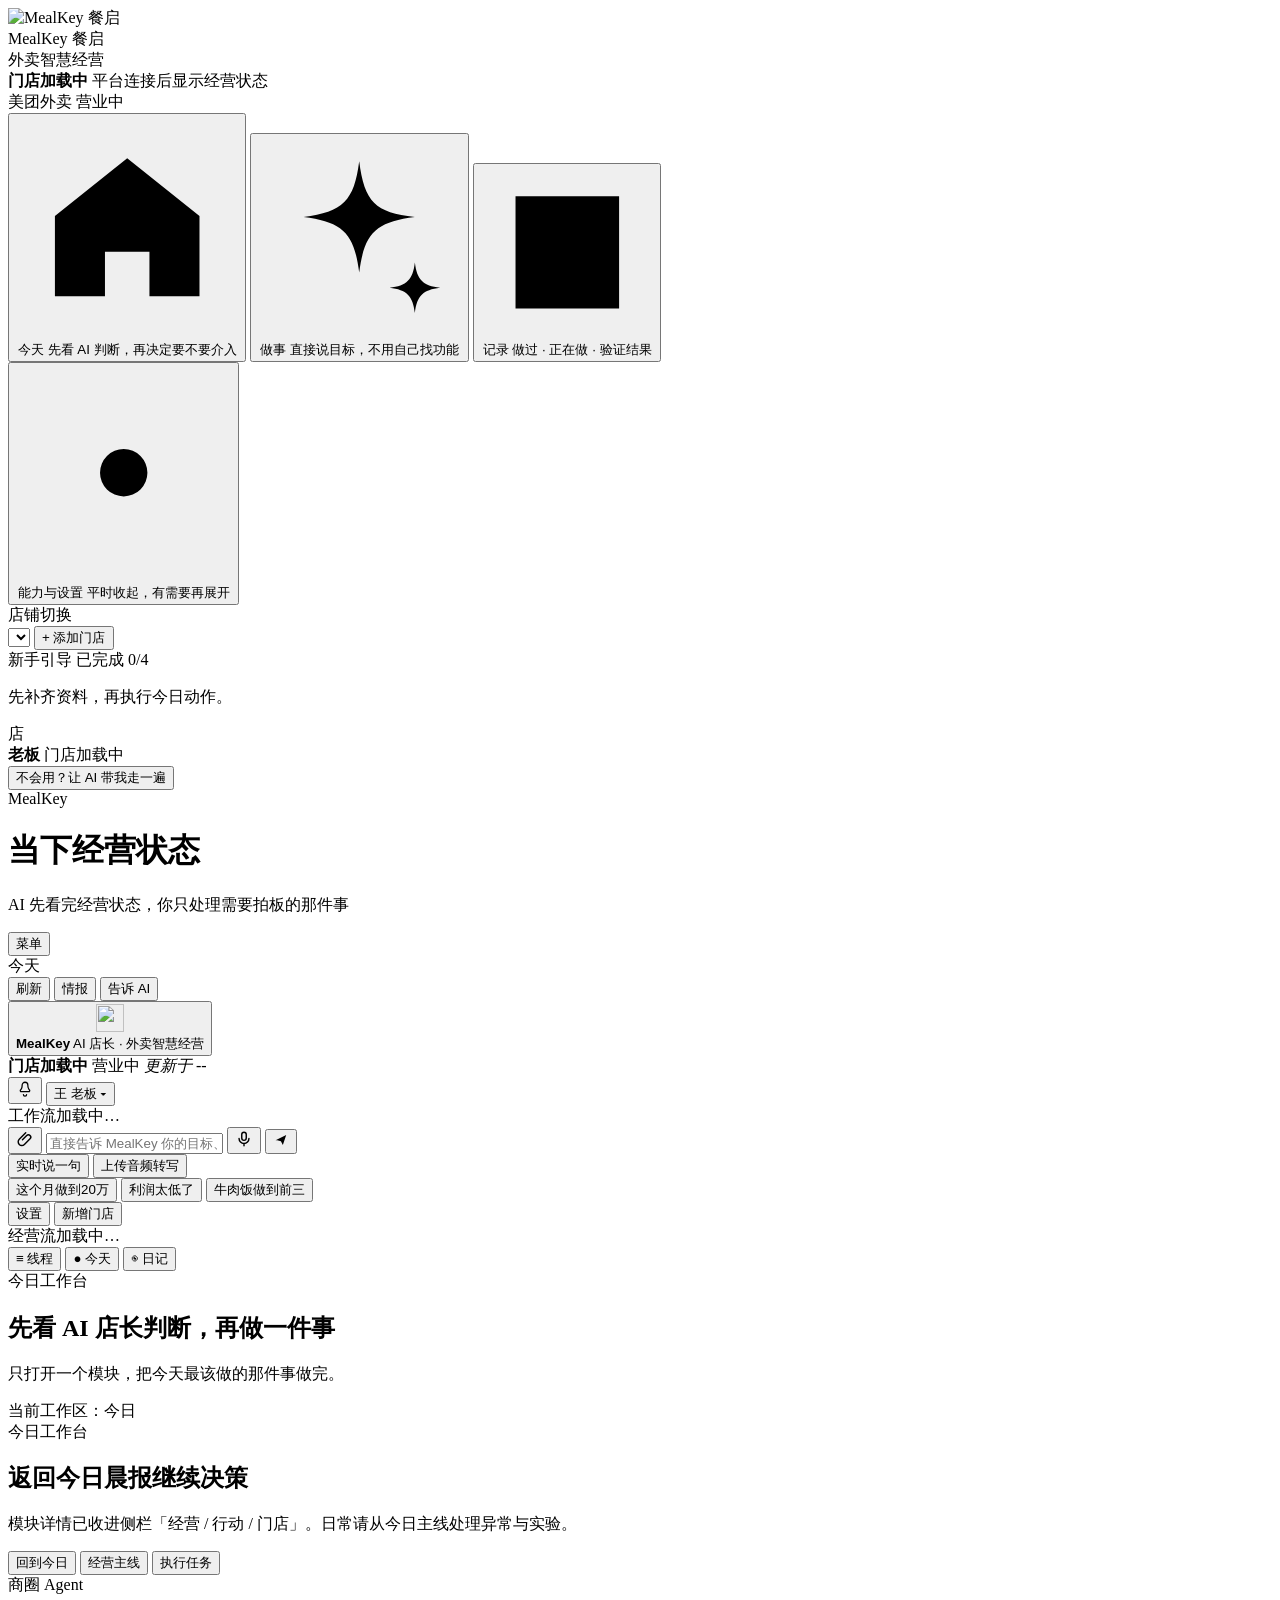
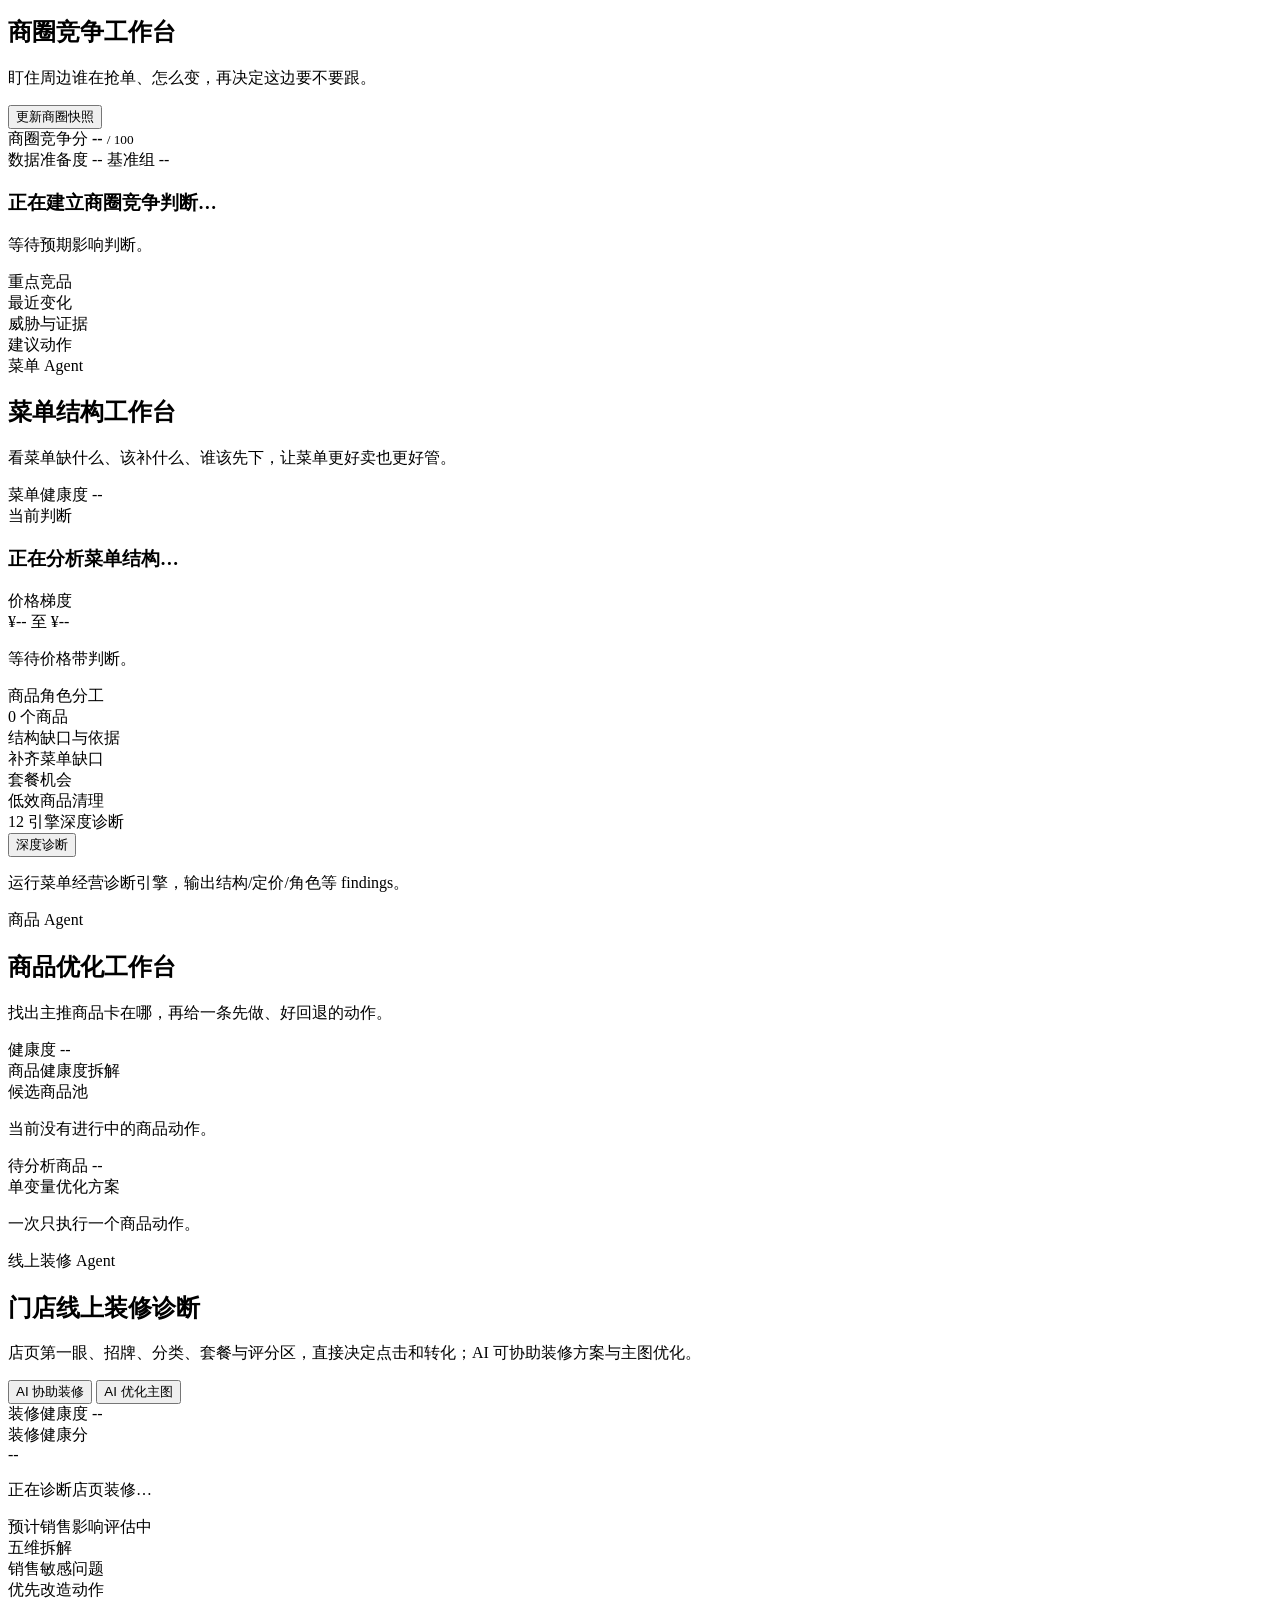
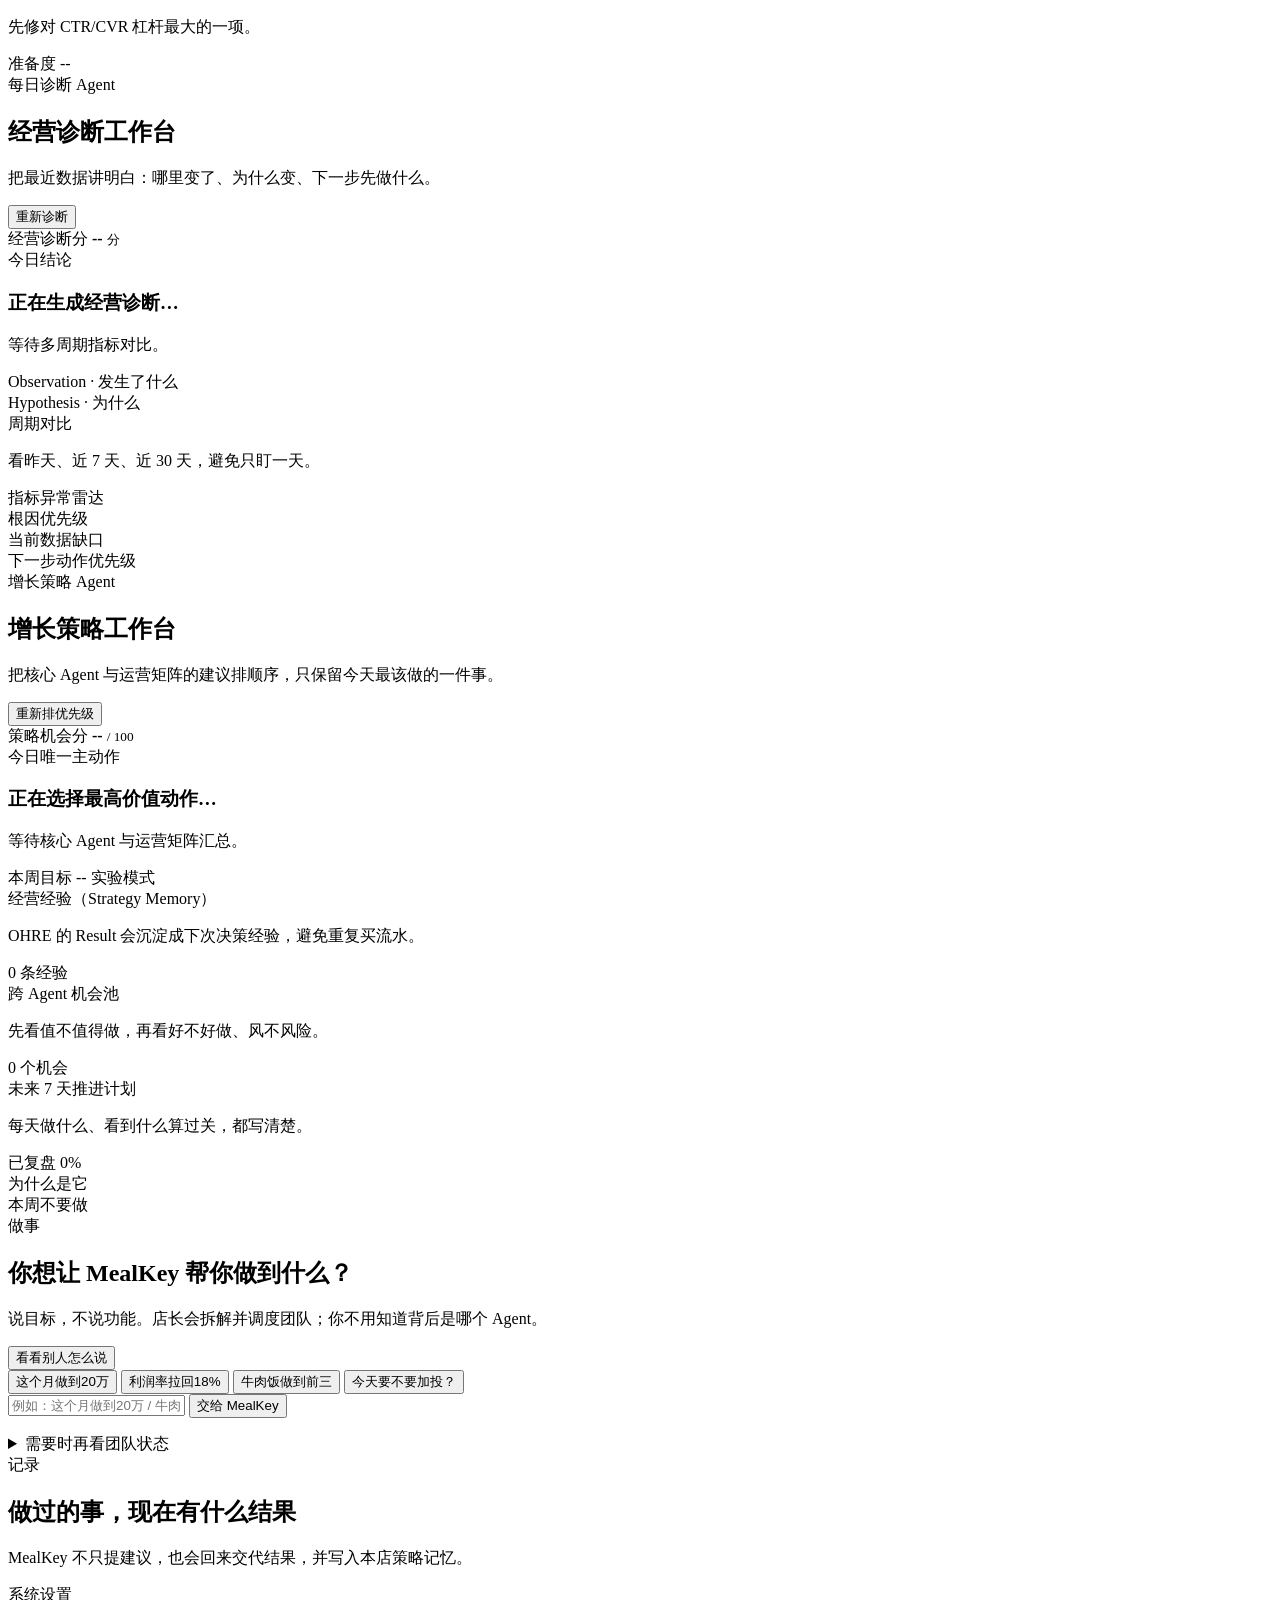
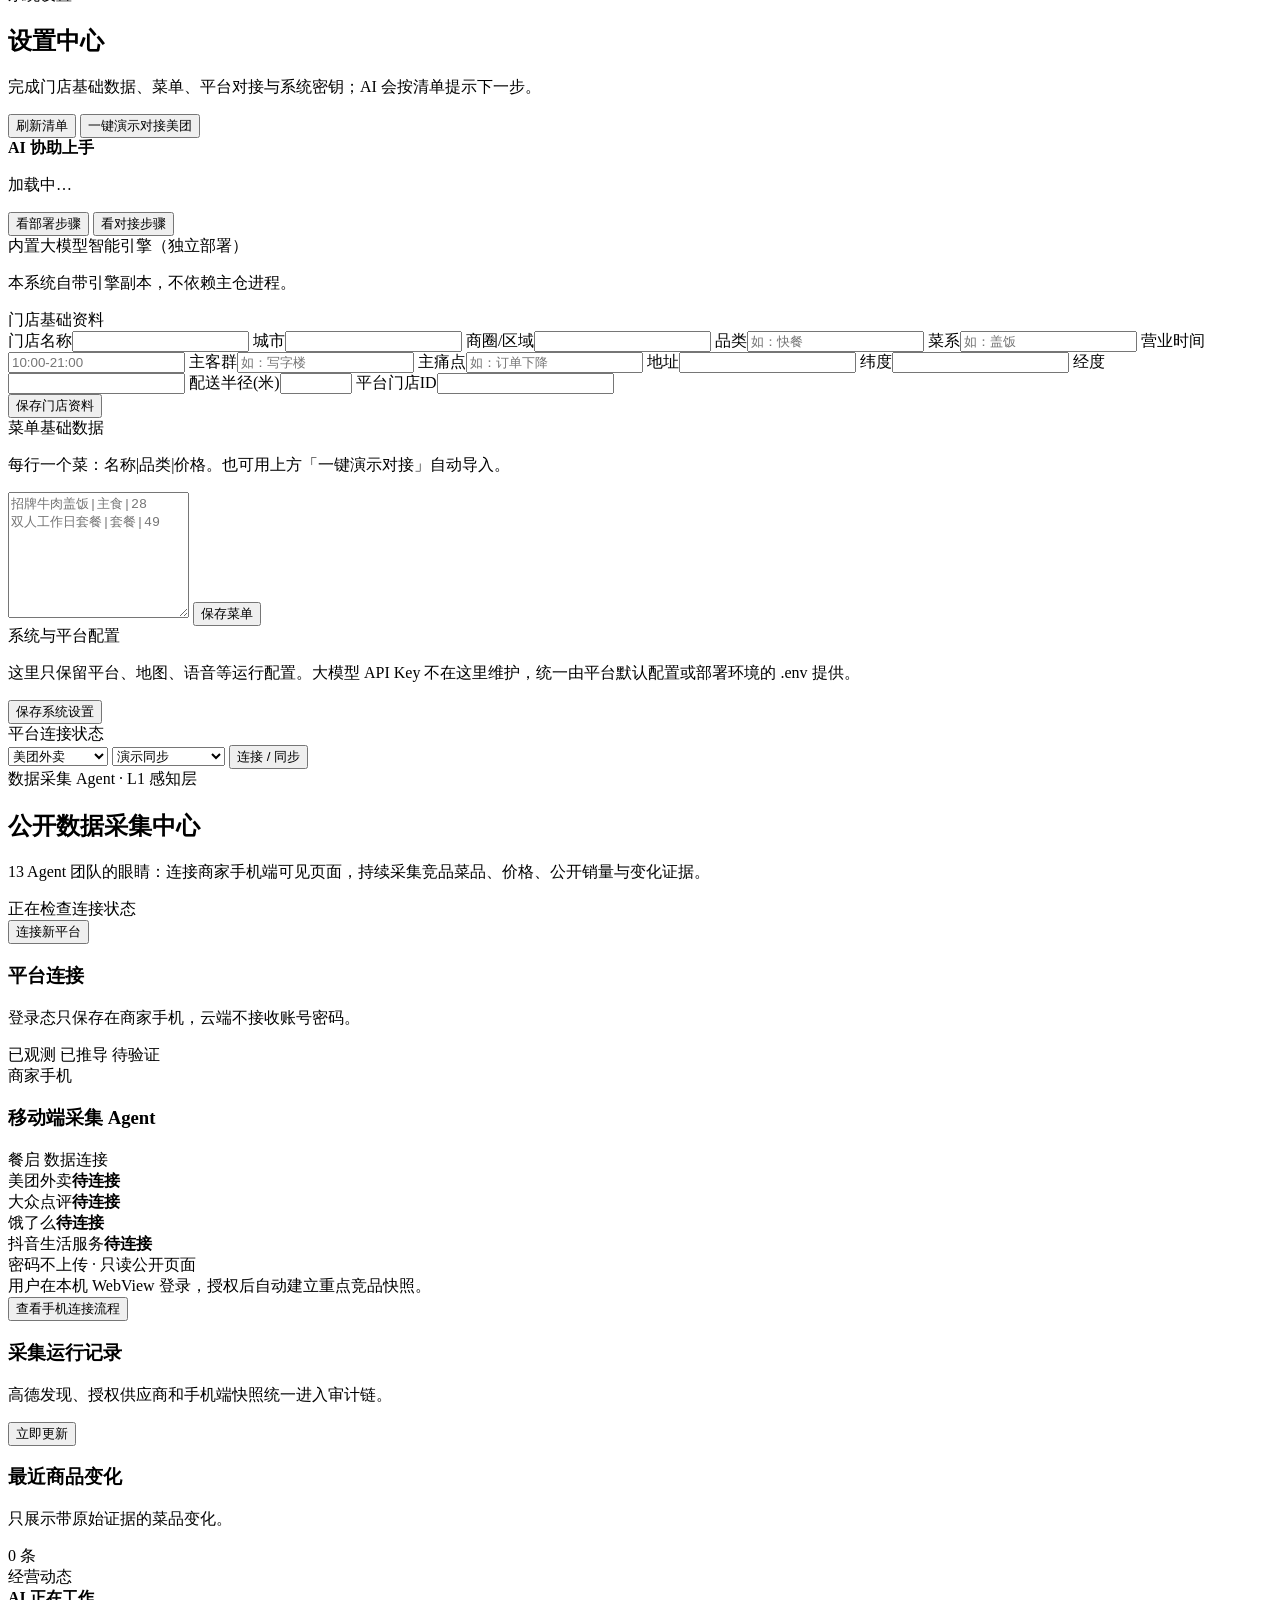
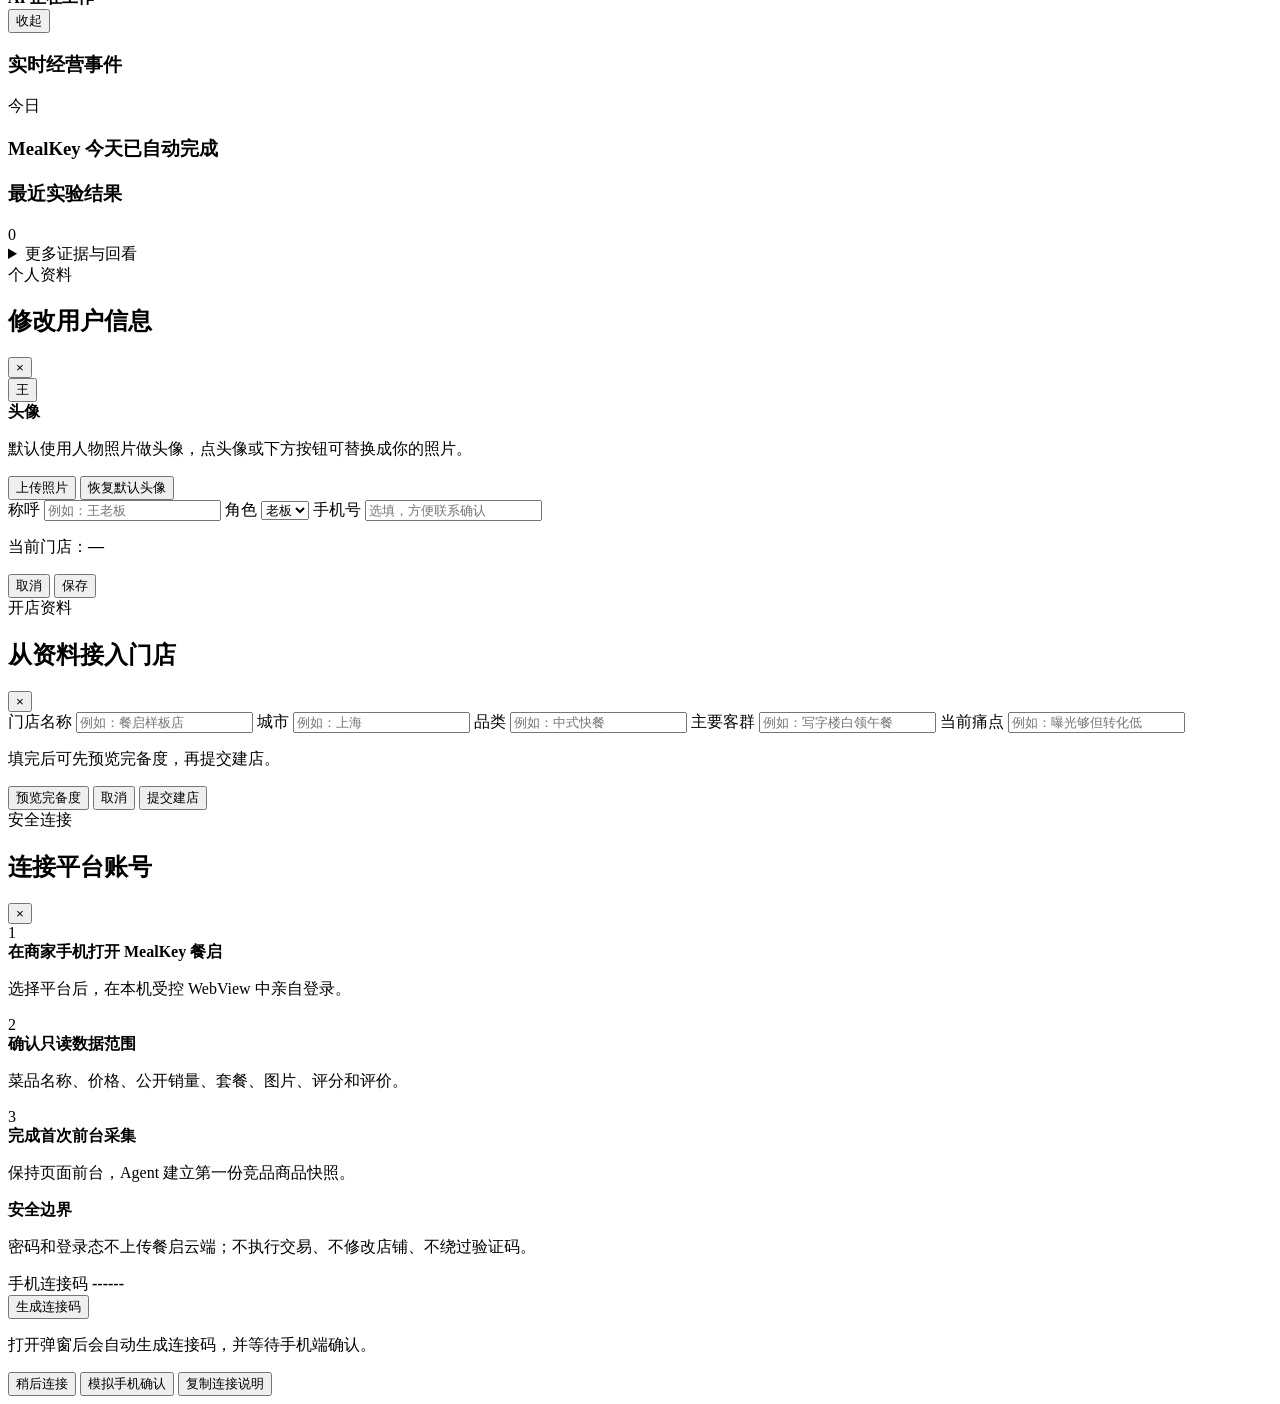
==== commit fea34eea: "feat: 完成首页工作台主链与交互收口 补齐首页运行时 workspace、访谈、平台接入与权限链路，让本地看板能稳定进入统一主路径。同步收敛首页三栏、任务视图与 AI 对话栏交互，提升卡片拖拽、反" ====
--- a/app/static/index.html
+++ b/app/static/index.html
@@ -2,9 +2,13 @@
 <html lang="zh-CN">
   <head>
     <meta charset="UTF-8" />
-    <meta name="viewport" content="width=device-width, initial-scale=1.0" />
+    <meta name="viewport" content="width=device-width, initial-scale=1.0, viewport-fit=cover" />
+    <meta name="theme-color" content="#f4f2ec" />
+    <meta name="apple-mobile-web-app-capable" content="yes" />
+    <meta name="apple-mobile-web-app-status-bar-style" content="default" />
     <title>MealKey 餐启｜外卖智慧经营</title>
     <link rel="icon" href="/static/brand/favicon.svg" type="image/svg+xml" />
+    <!-- 视觉主轨：mk-home-v2 最后加载，覆盖旧舱样式；app/mk-home 仅作模块页底盘 -->
     <link rel="stylesheet" href="/static/app.css" />
     <link rel="stylesheet" href="/static/mk-home.css" />
     <link rel="stylesheet" href="/static/mk-home-v2.css" />
@@ -12,6 +16,7 @@
   <body class="view-home">
     <div class="toast-host" id="toastHost" aria-live="polite" aria-atomic="true"></div>
     <div class="sidebar-backdrop" id="sidebarBackdrop" hidden></div>
+    <div class="mk-sheet-backdrop" id="mkSheetBackdrop" hidden></div>
     <div class="dashboard-shell">
       <aside class="sidebar" id="sidebar">
         <div class="brand-block">
@@ -164,8 +169,9 @@
             <!-- 70% 中：决策对话 -->
             <section class="mk-home-main mk-home-section" id="section-overview">
               <div class="mk-chat-stage" id="mkChatStage">
+                <!-- Safe Mode：路径入口（放在 guide 外，聊天态也可见可点） -->
+                <button type="button" class="mk-safe-mode-path" id="mkSafeModeBanner" hidden></button>
                 <div class="mk-guide-area" id="mkGuideArea" aria-live="polite">
-                  <div class="mk-safe-mode-banner" id="mkSafeModeBanner" style="display:none;padding:8px 12px;margin-bottom:8px;border-radius:8px;background:rgba(232,162,0,0.1);border:1px solid rgba(232,162,0,0.3);font-size:13px;line-height:1.6;"></div>
                   <div class="mk-guide-progress" id="mkGuideProgress" hidden></div>
                   <div class="mk-guide-body" id="mkDecisionHost"></div>
                 </div>
@@ -233,8 +239,8 @@
                 </div>
                 <div class="home-chat-reply" id="homeChatReply" hidden></div>
                 <div class="command-bar-drop-hint" id="commandBarDropHint" hidden>
-                  <strong>把文件拖到这里</strong>
-                  <span>支持图片、文档、表格，松手后我会直接读。</span>
+                  <strong>把文件或卡片拖到这里</strong>
+                  <span>支持图片、文档、表格，也支持把左右栏事项直接带进对话框。</span>
                 </div>
                 <div class="command-bar-input-row">
                   <button class="command-bar-icon" type="button" id="commandBarAttachBtn" aria-label="上传资料" title="上传资料">
@@ -269,7 +275,8 @@
                 <button type="button" class="command-bar-examples" id="commandBarExamplesBtn" hidden>示例问题 ›</button>
                 <input id="commandBarFileInput" type="file" multiple hidden />
                 <input id="commandBarAudioInput" type="file" accept="audio/*" multiple hidden />
-                <button type="button" class="mk-expert-mode" id="mkExpertModeBtn" data-scroll-target="section-settings">⚙ 专家模式</button>
+                <button type="button" class="mk-expert-mode" id="mkExpertModeBtn" data-scroll-target="section-settings" title="设置与高级面板（Escape Hatch）">设置</button>
+                <button type="button" class="mk-expert-mode" id="mkIntakeBtn" title="从资料新建门店">新增门店</button>
               </div>
             </section>
 
@@ -278,6 +285,22 @@
               <div class="mk-context-loading">经营流加载中…</div>
             </aside>
             </div>
+
+            <!-- 移动端底部三键：线程 / 今天 / 日记 -->
+            <nav class="mk-mobile-tabbar" id="mkMobileTabbar" aria-label="手机主导航">
+              <button type="button" class="mk-mobile-tab" data-mobile-tab="threads" aria-pressed="false">
+                <span class="mk-mobile-tab-icon" aria-hidden="true">≡</span>
+                <span>线程</span>
+              </button>
+              <button type="button" class="mk-mobile-tab is-active" data-mobile-tab="today" aria-pressed="true">
+                <span class="mk-mobile-tab-icon" aria-hidden="true">●</span>
+                <span>今天</span>
+              </button>
+              <button type="button" class="mk-mobile-tab" data-mobile-tab="diary" aria-pressed="false">
+                <span class="mk-mobile-tab-icon" aria-hidden="true">◉</span>
+                <span>日记</span>
+              </button>
+            </nav>
 
             <section class="dashboard-section home-anchor-section" id="section-today-mainline" hidden></section>
             <section class="dashboard-section home-anchor-section" id="section-worth-doing" hidden></section>
@@ -750,8 +773,8 @@
                 </form>
 
                 <form class="settings-card" id="systemSettingsForm">
-                  <div class="product-panel-title">系统与平台密钥</div>
-                  <p class="settings-card-hint">密钥只显示掩码；留空并保存可清空数据库覆盖值。正式对接请填「外卖平台对接地址」。</p>
+                  <div class="product-panel-title">系统与平台配置</div>
+                  <p class="settings-card-hint">这里只保留平台、地图、语音等运行配置。大模型 API Key 不在这里维护，统一由平台默认配置或部署环境的 .env 提供。</p>
                   <div class="settings-system-list" id="systemSettingsList"></div>
                   <button class="topbar-button primary" type="submit">保存系统设置</button>
                 </form>
@@ -956,10 +979,10 @@
             <button type="button" class="profile-avatar-preview" id="ownerAvatarPreview" aria-label="更换头像">王</button>
             <div class="profile-avatar-actions">
               <strong>头像</strong>
-              <p>点头像或下方按钮更换照片，保存后顶栏同步更新。</p>
+              <p>默认使用人物照片做头像，点头像或下方按钮可替换成你的照片。</p>
               <div class="profile-avatar-btns">
                 <button type="button" class="topbar-button" id="ownerAvatarPickBtn">上传照片</button>
-                <button type="button" class="topbar-button" id="ownerAvatarClearBtn">用名字首字</button>
+                <button type="button" class="topbar-button" id="ownerAvatarClearBtn">恢复默认头像</button>
               </div>
               <input id="ownerAvatarFileInput" type="file" accept="image/*" hidden />
             </div>
@@ -990,6 +1013,47 @@
       </section>
     </div>
 
+    <div class="profile-modal" id="intakeModal" aria-hidden="true">
+      <div class="profile-modal-backdrop" data-intake-modal-close></div>
+      <section class="profile-modal-panel" role="dialog" aria-modal="true" aria-labelledby="intakeModalTitle">
+        <div class="profile-modal-head">
+          <div>
+            <div class="section-kicker">开店资料</div>
+            <h2 id="intakeModalTitle">从资料接入门店</h2>
+          </div>
+          <button class="profile-modal-close" type="button" data-intake-modal-close aria-label="关闭">×</button>
+        </div>
+        <form id="intakeForm" class="profile-form">
+          <label class="profile-field">
+            <span>门店名称</span>
+            <input id="intakeStoreName" name="store_name" type="text" maxlength="80" placeholder="例如：餐启样板店" required />
+          </label>
+          <label class="profile-field">
+            <span>城市</span>
+            <input id="intakeCity" name="city" type="text" maxlength="40" placeholder="例如：上海" />
+          </label>
+          <label class="profile-field">
+            <span>品类</span>
+            <input id="intakeCategory" name="category" type="text" maxlength="40" placeholder="例如：中式快餐" />
+          </label>
+          <label class="profile-field">
+            <span>主要客群</span>
+            <input id="intakeAudience" name="audience" type="text" maxlength="80" placeholder="例如：写字楼白领午餐" />
+          </label>
+          <label class="profile-field">
+            <span>当前痛点</span>
+            <input id="intakePain" name="pain" type="text" maxlength="120" placeholder="例如：曝光够但转化低" />
+          </label>
+          <p class="profile-store-hint" id="intakePreviewHint">填完后可先预览完备度，再提交建店。</p>
+          <div class="profile-modal-actions">
+            <button type="button" class="topbar-button" id="intakePreviewBtn">预览完备度</button>
+            <button type="button" class="topbar-button" data-intake-modal-close>取消</button>
+            <button type="submit" class="topbar-button primary" id="intakeSubmitBtn">提交建店</button>
+          </div>
+        </form>
+      </section>
+    </div>
+
     <div class="collection-modal" id="collectionModal" aria-hidden="true">
       <div class="collection-modal-backdrop" data-collection-modal-close></div>
       <section class="collection-modal-panel" role="dialog" aria-modal="true" aria-labelledby="collectionModalTitle">
@@ -1025,6 +1089,14 @@
       </section>
     </div>
 
-    <script src="/static/app.js" defer></script>
+    <script src="/static/js/00-state.js" defer></script>
+    <script src="/static/js/01-utils.js" defer></script>
+    <script src="/static/js/02-api.js" defer></script>
+    <script src="/static/js/03-nav.js" defer></script>
+    <script src="/static/js/04-home.js" defer></script>
+    <script src="/static/js/05-dashboard.js" defer></script>
+    <script src="/static/js/06-actions.js" defer></script>
+    <script src="/static/js/07-events.js" defer></script>
+    <script src="/static/js/08-init.js" defer></script>
   </body>
 </html>
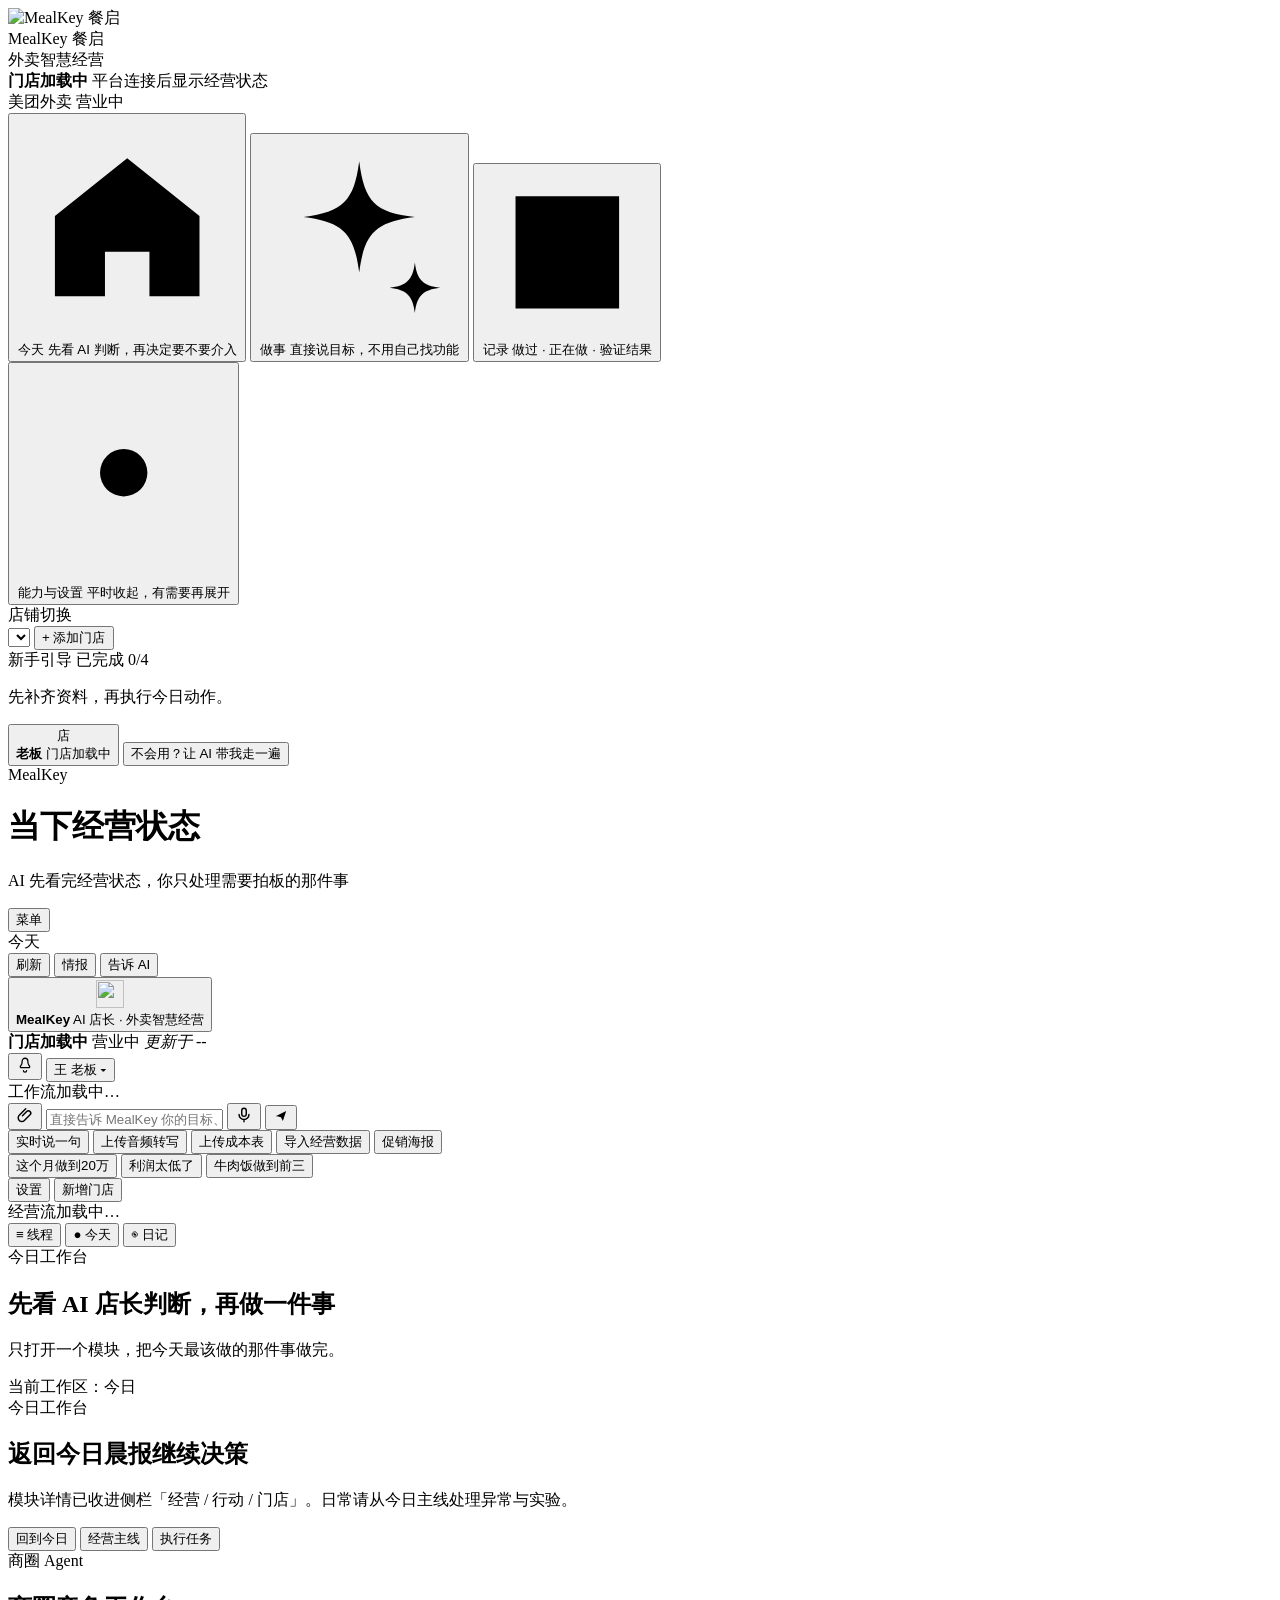
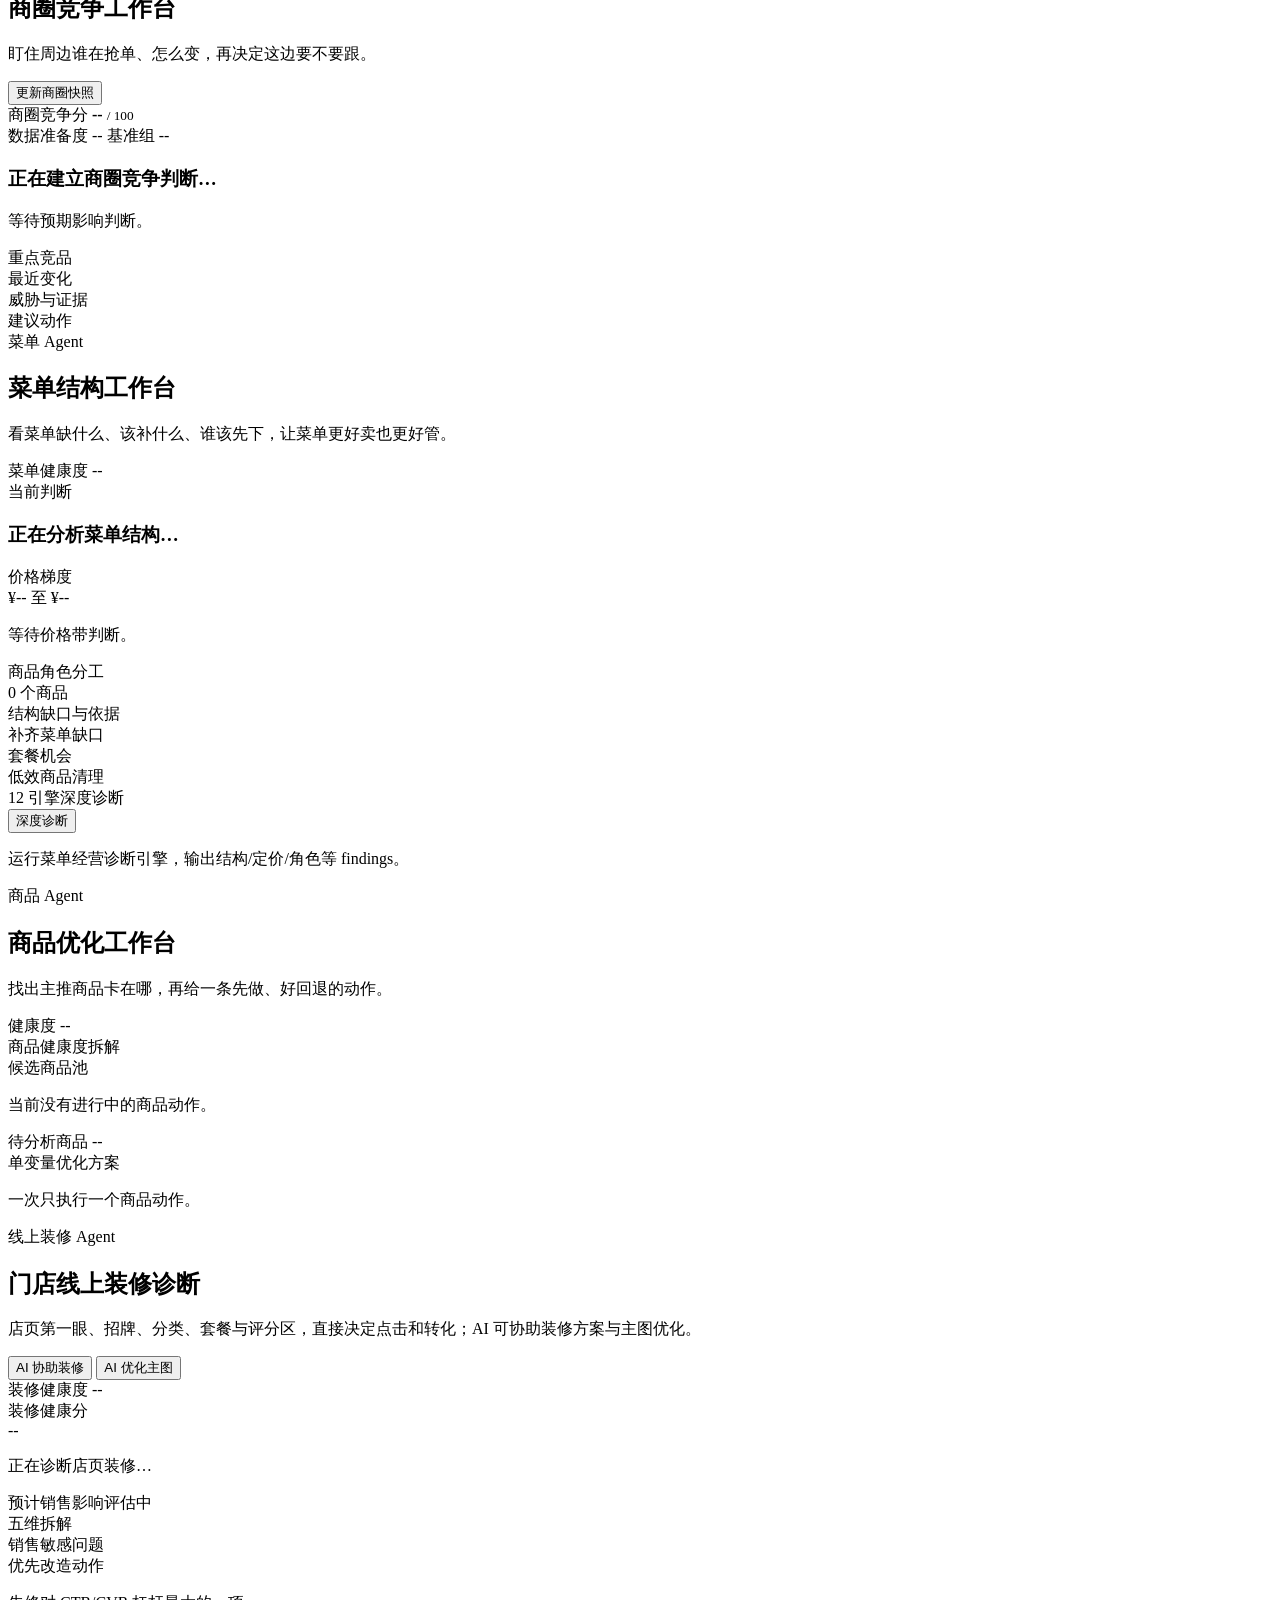
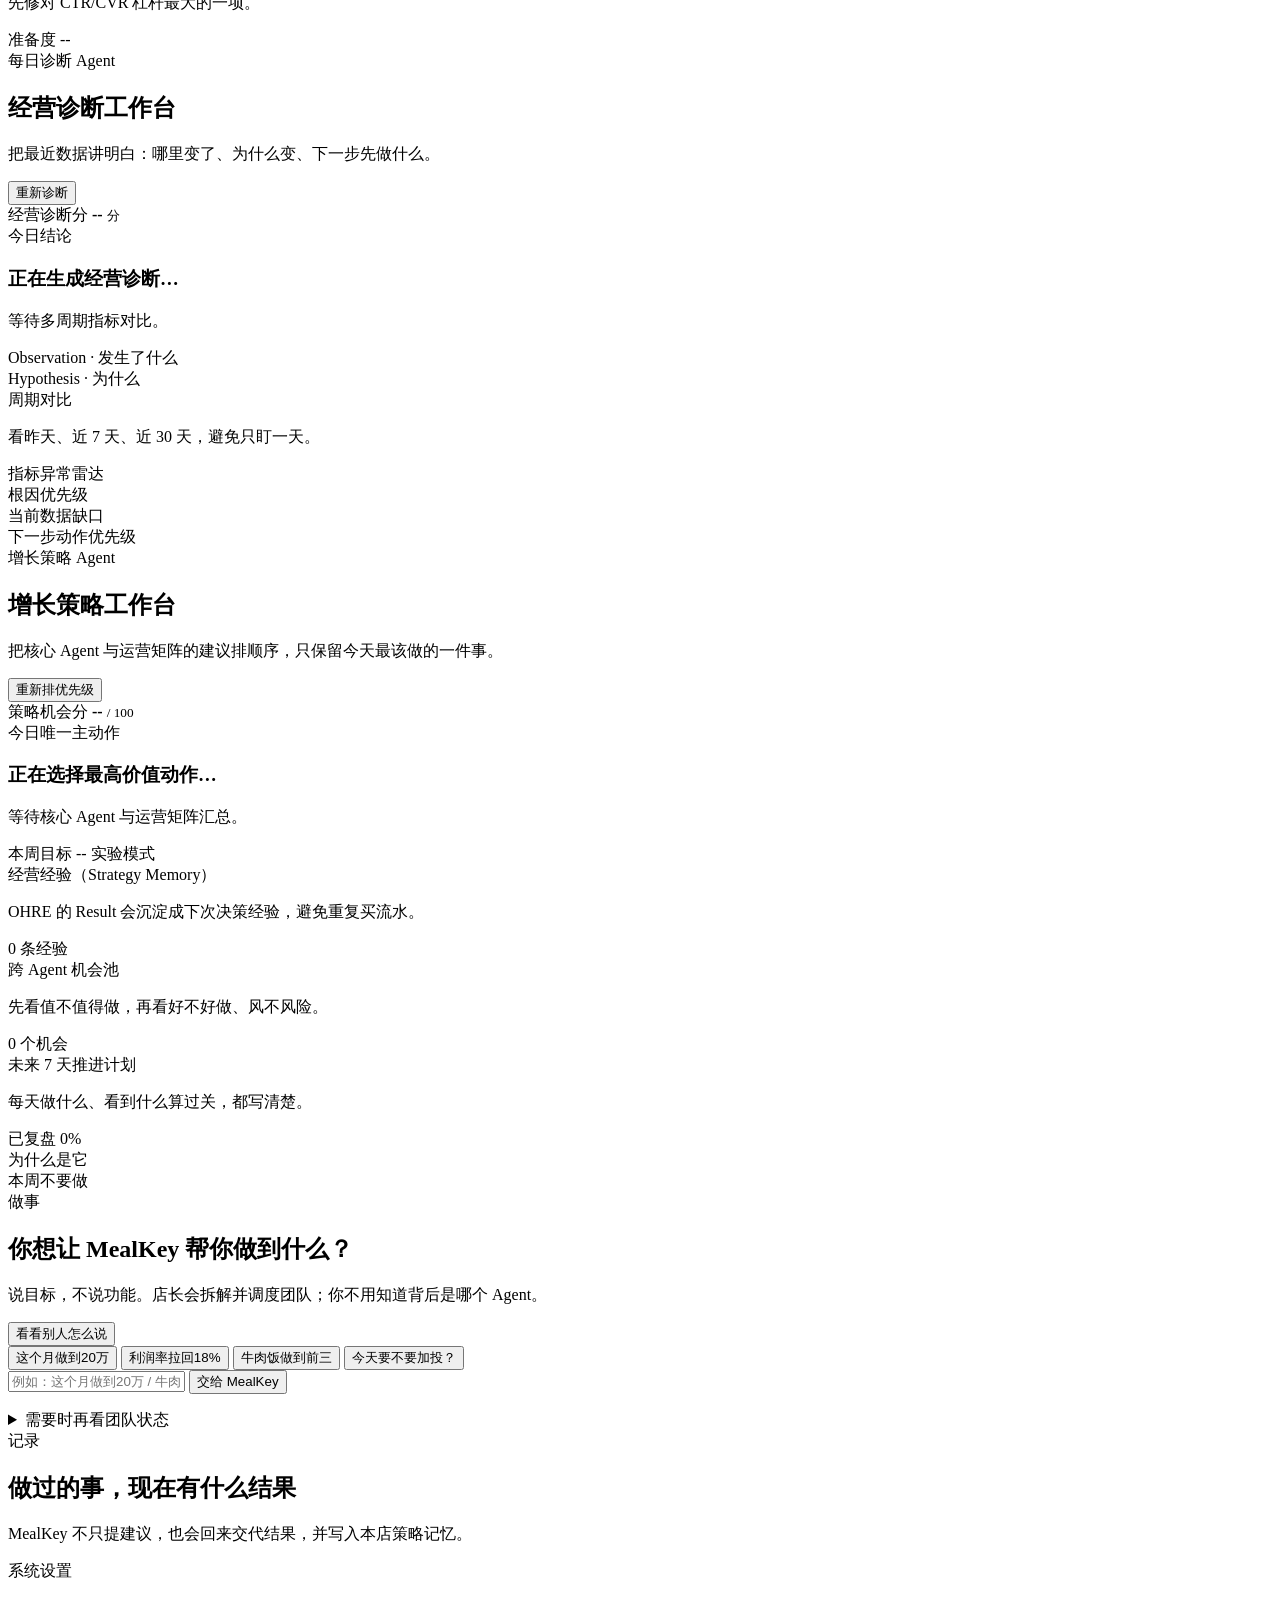
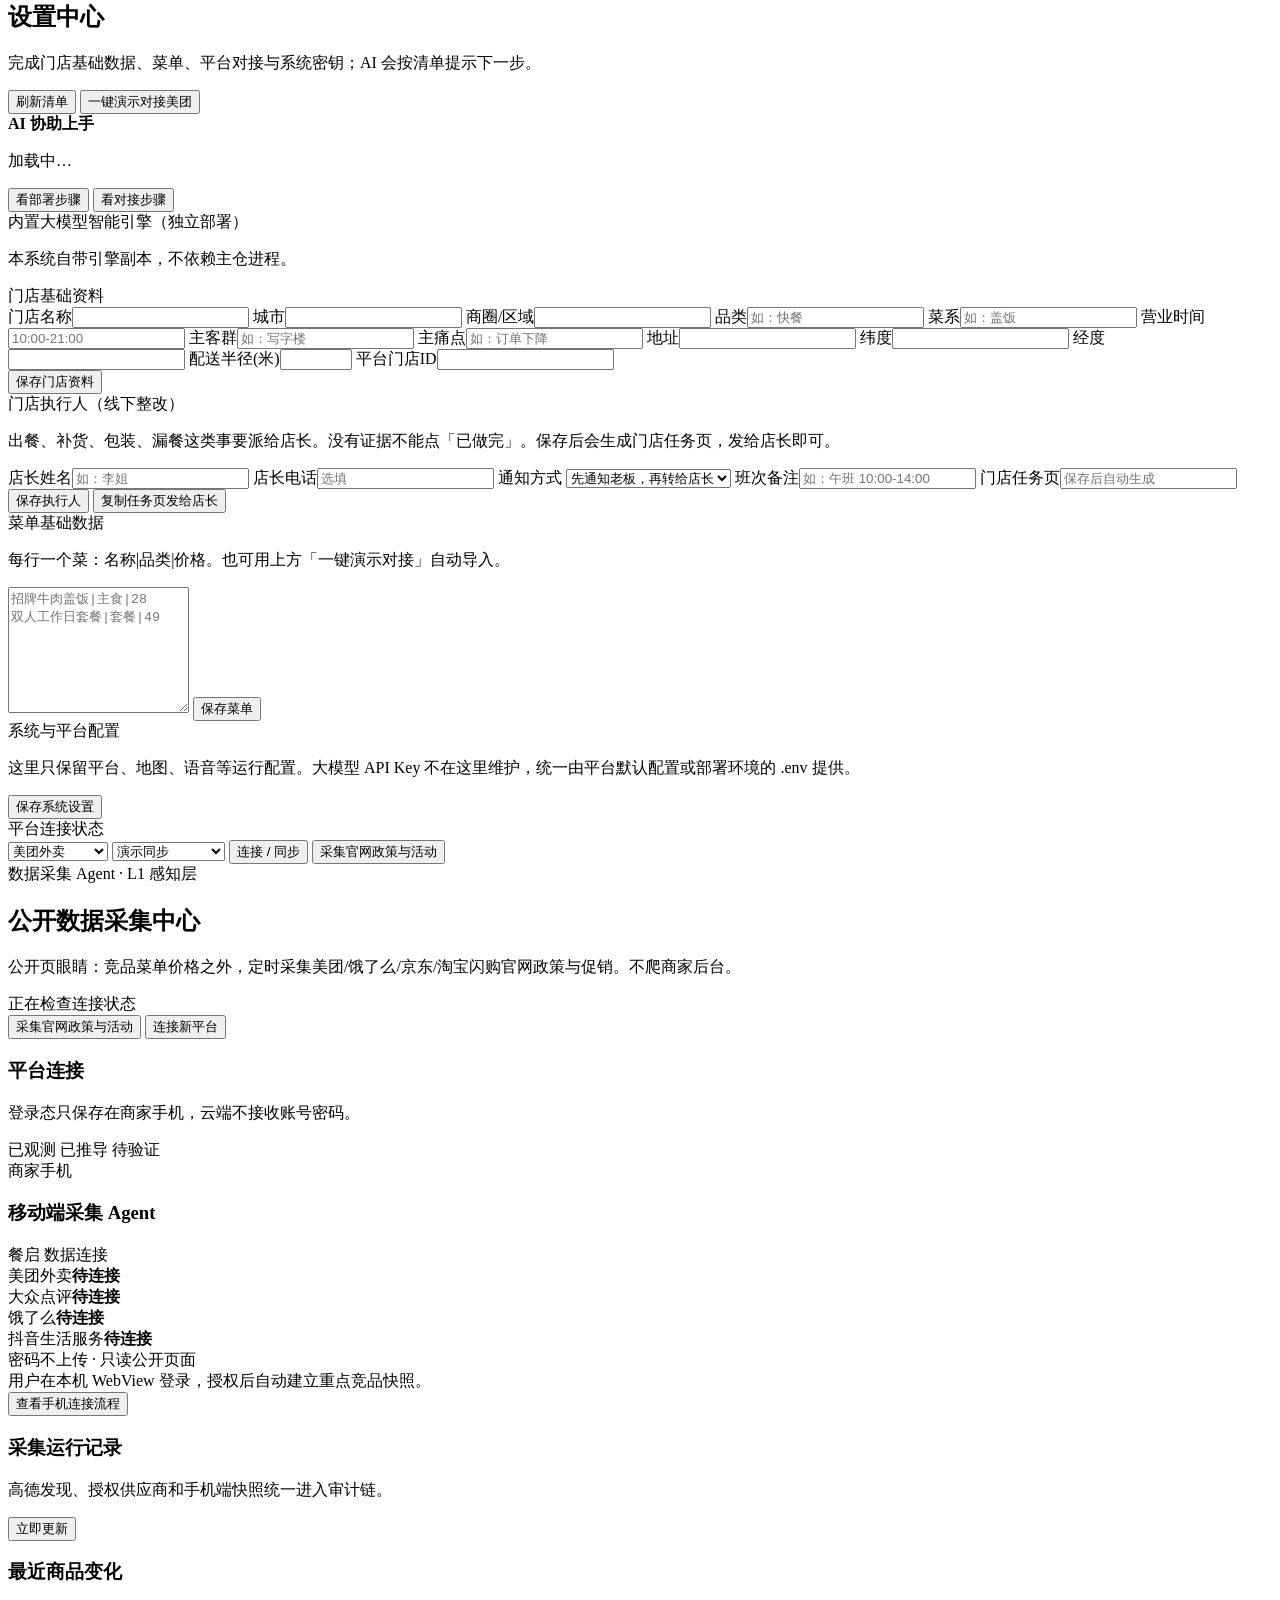
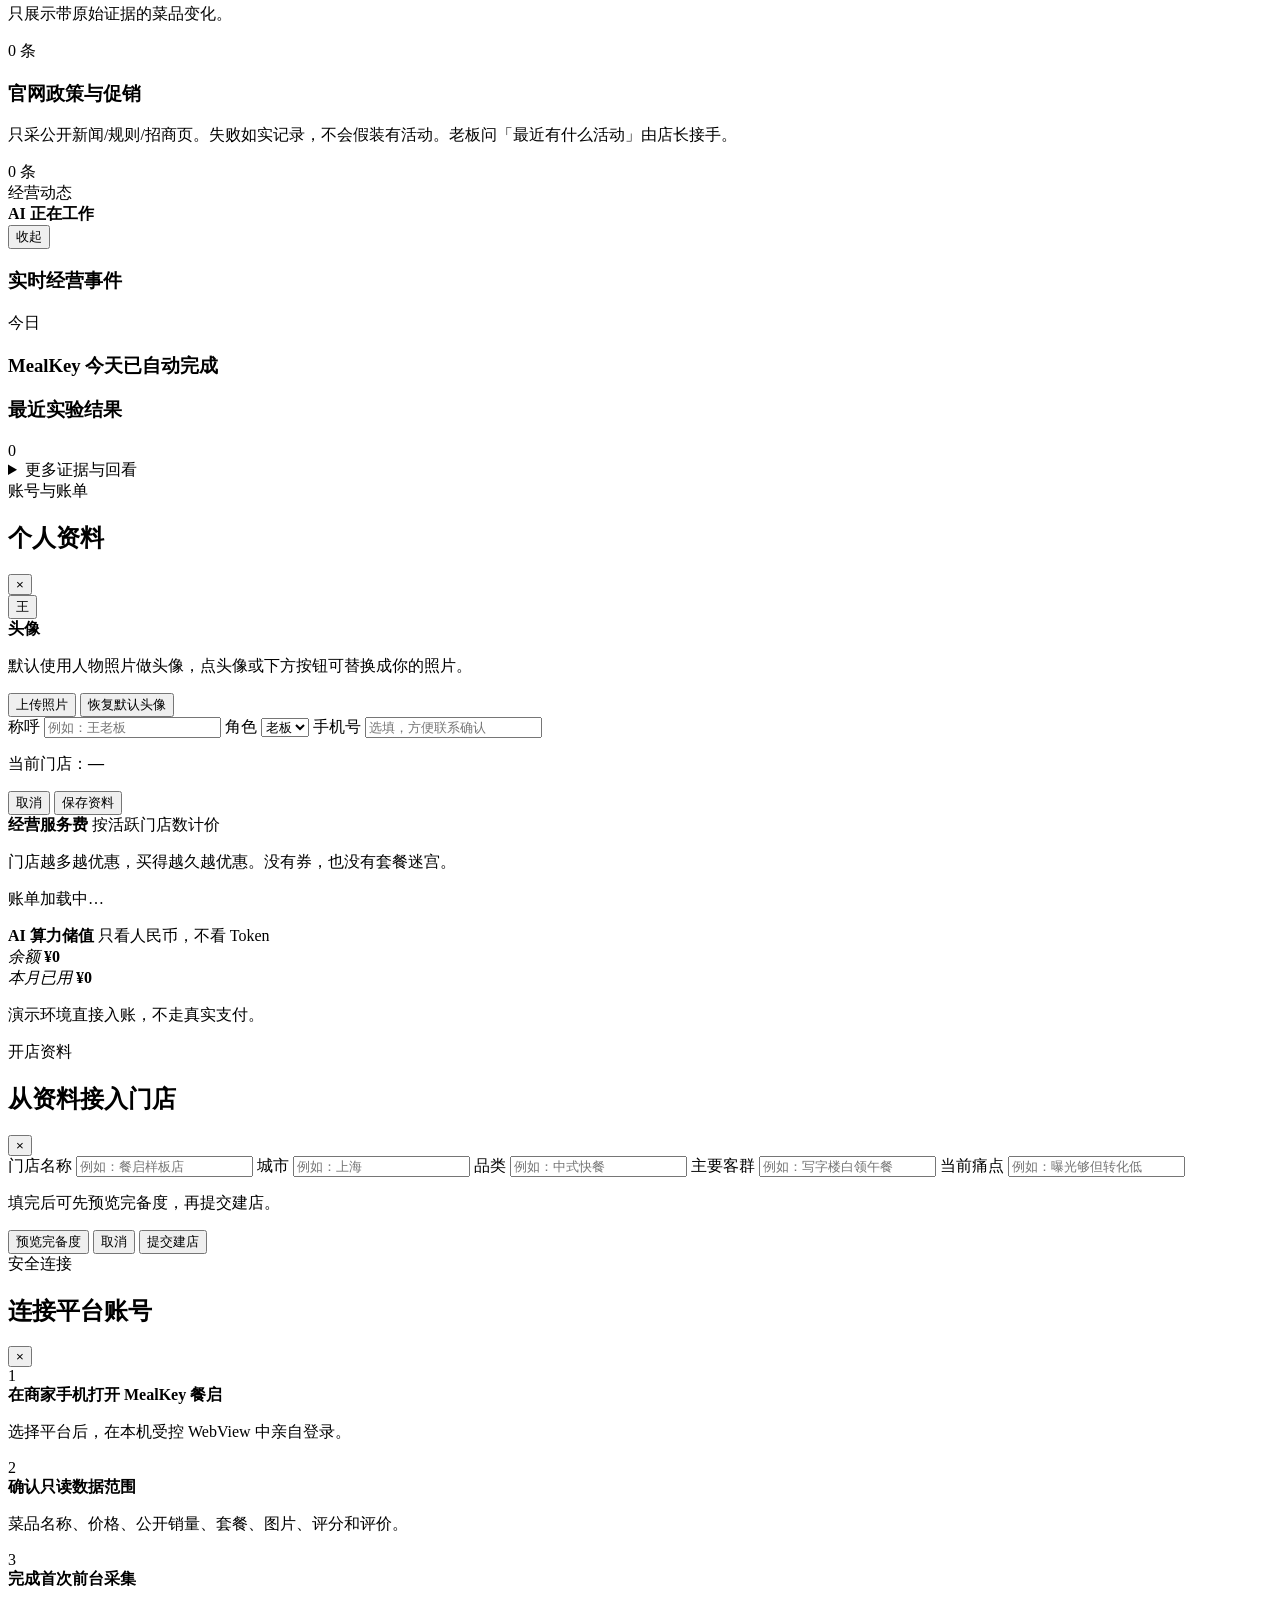
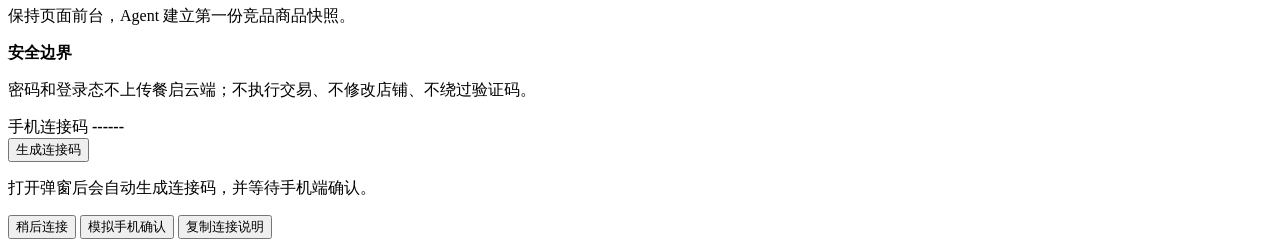
==== commit fbfa6182: "feat: 同步后端生产化能力与经营闭环 补齐平台 OAuth、真实采集通道、迁移底座、通知治理和运行时闭环相关代码，并同步前端工作台与测试覆盖。" ====
--- a/app/static/index.html
+++ b/app/static/index.html
@@ -9,9 +9,11 @@
     <title>MealKey 餐启｜外卖智慧经营</title>
     <link rel="icon" href="/static/brand/favicon.svg" type="image/svg+xml" />
     <!-- 视觉主轨：mk-home-v2 最后加载，覆盖旧舱样式；app/mk-home 仅作模块页底盘 -->
-    <link rel="stylesheet" href="/static/app.css" />
-    <link rel="stylesheet" href="/static/mk-home.css" />
-    <link rel="stylesheet" href="/static/mk-home-v2.css" />
+    <!-- CSS: app.css=基础布局, mk-home.css=经营首页V1(171个独有选择器), mk-home-v2.css=设计稿对齐覆盖层 -->
+    <!-- 注意: v1 不能直接删除,v2 未覆盖全部 v1 选择器;合并需引入构建工具(P1) -->
+    <link rel="stylesheet" href="/static/app.css?v=20260813i" />
+    <link rel="stylesheet" href="/static/mk-home.css?v=20260813i" />
+    <link rel="stylesheet" href="/static/mk-home-v2.css?v=20260813i" />
   </head>
   <body class="view-home">
     <div class="toast-host" id="toastHost" aria-live="polite" aria-atomic="true"></div>
@@ -102,13 +104,13 @@
         </div>
 
         <div class="sidebar-footer">
-          <div class="sidebar-owner">
+          <button type="button" class="sidebar-owner" id="sidebarOwnerBtn" title="账号与账单" aria-label="打开账号与账单">
             <div class="profile-avatar" id="sidebarOwnerAvatar">店</div>
             <div class="profile-meta">
               <strong id="sidebarOwnerName">老板</strong>
               <span id="profileStoreName">门店加载中</span>
             </div>
-          </div>
+          </button>
           <button class="sidebar-foot-link" id="openHelpBtn" type="button">不会用？让 AI 带我走一遍</button>
         </div>
       </aside>
@@ -152,7 +154,7 @@
                   <span class="mk-badge" id="mkNeedBadge" hidden>0</span>
                   <svg viewBox="0 0 20 20" width="18" height="18" aria-hidden="true"><path d="M10 2.5a3.2 3.2 0 0 0-3.2 3.2v1.1c0 1.3-.4 2.5-1.2 3.5l-.7.9a1.2 1.2 0 0 0 1 1.8h8.2a1.2 1.2 0 0 0 1-1.8l-.7-.9a5.8 5.8 0 0 1-1.2-3.5V5.7A3.2 3.2 0 0 0 10 2.5Z" fill="none" stroke="currentColor" stroke-width="1.4"/><path d="M8.2 16.2a1.8 1.8 0 0 0 3.6 0" fill="none" stroke="currentColor" stroke-width="1.4" stroke-linecap="round"/></svg>
                 </button>
-                <button class="mk-profile-chip" id="mkOwnerAvatar" type="button" title="修改个人信息" aria-label="修改个人信息">
+                <button class="mk-profile-chip" id="mkOwnerAvatar" type="button" title="账号与账单" aria-label="打开账号与账单">
                   <span class="mk-avatar" id="mkOwnerAvatarFace">王</span>
                   <span class="mk-owner-name" id="mkOwnerName">老板</span>
                   <span class="mk-profile-caret" aria-hidden="true">▾</span>
@@ -171,6 +173,7 @@
               <div class="mk-chat-stage" id="mkChatStage">
                 <!-- Safe Mode：路径入口（放在 guide 外，聊天态也可见可点） -->
                 <button type="button" class="mk-safe-mode-path" id="mkSafeModeBanner" hidden></button>
+                <button type="button" class="mk-safe-mode-path mk-wallet-path" id="mkWalletBanner" hidden></button>
                 <div class="mk-guide-area" id="mkGuideArea" aria-live="polite">
                   <div class="mk-guide-progress" id="mkGuideProgress" hidden></div>
                   <div class="mk-guide-body" id="mkDecisionHost"></div>
@@ -262,8 +265,14 @@
                 <div class="command-bar-tools" id="commandBarTools">
                   <button type="button" class="command-bar-tool" id="commandBarLiveVoiceBtn">实时说一句</button>
                   <button type="button" class="command-bar-tool" id="commandBarAudioToolBtn">上传音频转写</button>
+                  <button type="button" class="command-bar-tool" id="commandBarCostBtn">上传成本表</button>
+                  <button type="button" class="command-bar-tool" id="commandBarImportBtn">导入经营数据</button>
+                  <button type="button" class="command-bar-tool" id="commandBarPosterBtn">促销海报</button>
                 </div>
                 <p class="command-bar-attach-hint" hidden>支持图片 / 文档 / 表格，MealKey 会自己读</p>
+                <div class="mk-data-coverage" id="mkDataCoveragePanel"></div>
+                <div class="mk-ads-summary" id="mkAdsSummaryPanel" style="display:none;"></div>
+                <div class="mk-ads-summary" id="mkCostItemsPanel" style="display:none;"></div>
                 <div class="command-bar-chips" id="commandBarChips">
                   <button type="button" data-assist-prompt="这个月做到20万营业额">这个月做到20万</button>
                   <button type="button" data-assist-prompt="利润太低了，先帮我找原因和动作">利润太低了</button>
@@ -275,6 +284,8 @@
                 <button type="button" class="command-bar-examples" id="commandBarExamplesBtn" hidden>示例问题 ›</button>
                 <input id="commandBarFileInput" type="file" multiple hidden />
                 <input id="commandBarAudioInput" type="file" accept="audio/*" multiple hidden />
+                <input id="commandBarCostInput" type="file" accept=".csv,.json,.xlsx,.xls" hidden />
+                <input id="commandBarImportInput" type="file" accept=".csv,.json,.xlsx,.xls" hidden />
                 <button type="button" class="mk-expert-mode" id="mkExpertModeBtn" data-scroll-target="section-settings" title="设置与高级面板（Escape Hatch）">设置</button>
                 <button type="button" class="mk-expert-mode" id="mkIntakeBtn" title="从资料新建门店">新增门店</button>
               </div>
@@ -765,6 +776,26 @@
                   <button class="topbar-button primary" type="submit">保存门店资料</button>
                 </form>
 
+                <form class="settings-card" id="storeOpsForm">
+                  <div class="product-panel-title">门店执行人（线下整改）</div>
+                  <p class="settings-card-hint">出餐、补货、包装、漏餐这类事要派给店长。没有证据不能点「已做完」。保存后会生成门店任务页，发给店长即可。</p>
+                  <div class="settings-form-grid">
+                    <label>店长姓名<input name="manager_name" placeholder="如：李姐" required /></label>
+                    <label>店长电话<input name="manager_phone" placeholder="选填" /></label>
+                    <label>通知方式
+                      <select name="notify_channel">
+                        <option value="owner_relay">先通知老板，再转给店长</option>
+                        <option value="phone">电话/短信联系店长</option>
+                        <option value="wechat">微信通知（需配置）</option>
+                      </select>
+                    </label>
+                    <label>班次备注<input name="shift_note" placeholder="如：午班 10:00-14:00" /></label>
+                    <label class="span-2">门店任务页<input name="task_url" readonly placeholder="保存后自动生成" /></label>
+                  </div>
+                  <button class="topbar-button primary" type="submit">保存执行人</button>
+                  <button class="topbar-button" type="button" id="copyStoreTaskLinkBtn">复制任务页发给店长</button>
+                </form>
+
                 <form class="settings-card" id="menuSettingsForm">
                   <div class="product-panel-title">菜单基础数据</div>
                   <p class="settings-card-hint">每行一个菜：名称|品类|价格。也可用上方「一键演示对接」自动导入。</p>
@@ -795,6 +826,7 @@
                       <option value="mobile">手机连接码</option>
                     </select>
                     <button class="topbar-button primary" type="button" id="settingsConnectPlatformBtn">连接 / 同步</button>
+                    <button class="topbar-button" type="button" id="settingsCollectIntelBtn">采集官网政策与活动</button>
                   </div>
                 </div>
               </div>
@@ -805,10 +837,11 @@
                 <div>
                   <div class="section-kicker">数据采集 Agent · L1 感知层</div>
                   <h2>公开数据采集中心</h2>
-                  <p>13 Agent 团队的眼睛：连接商家手机端可见页面，持续采集竞品菜品、价格、公开销量与变化证据。</p>
+                  <p>公开页眼睛：竞品菜单价格之外，定时采集美团/饿了么/京东/淘宝闪购官网政策与促销。不爬商家后台。</p>
                 </div>
                 <div class="collection-head-actions">
                   <div class="collection-live-status" id="collectionLiveStatus">正在检查连接状态</div>
+                  <button class="topbar-button" type="button" id="collectPlatformIntelBtn">采集官网政策与活动</button>
                   <button class="topbar-button primary" id="openCollectionConnectBtn">连接新平台</button>
                 </div>
               </div>
@@ -878,6 +911,18 @@
                   <div class="collection-change-list" id="collectionChangeList"></div>
                 </div>
               </div>
+
+              <div class="collection-monitor-panel platform-intel-panel">
+                <div class="collection-subhead">
+                  <div>
+                    <h3>官网政策与促销</h3>
+                    <p>只采公开新闻/规则/招商页。失败如实记录，不会假装有活动。老板问「最近有什么活动」由店长接手。</p>
+                  </div>
+                  <div class="side-tag" id="platformIntelCount">0 条</div>
+                </div>
+                <div class="collection-run-list" id="platformIntelRunStatus"></div>
+                <div class="collection-change-list" id="platformIntelList"></div>
+              </div>
             </section>
               </div>
             </section>
@@ -969,8 +1014,8 @@
       <section class="profile-modal-panel" role="dialog" aria-modal="true" aria-labelledby="ownerProfileTitle">
         <div class="profile-modal-head">
           <div>
-            <div class="section-kicker">个人资料</div>
-            <h2 id="ownerProfileTitle">修改用户信息</h2>
+            <div class="section-kicker">账号与账单</div>
+            <h2 id="ownerProfileTitle">个人资料</h2>
           </div>
           <button class="profile-modal-close" type="button" data-profile-modal-close aria-label="关闭">×</button>
         </div>
@@ -1007,9 +1052,36 @@
           <p class="profile-store-hint">当前门店：<strong id="ownerProfileStoreName">—</strong></p>
           <div class="profile-modal-actions">
             <button type="button" class="topbar-button" data-profile-modal-close>取消</button>
-            <button type="submit" class="topbar-button primary" id="ownerProfileSaveBtn">保存</button>
+            <button type="submit" class="topbar-button primary" id="ownerProfileSaveBtn">保存资料</button>
           </div>
         </form>
+        <section class="profile-bill" id="ownerBillPanel" aria-label="经营账单">
+          <div class="profile-bill-head">
+            <strong>经营服务费</strong>
+            <span id="ownerBillStoreHint">按活跃门店数计价</span>
+          </div>
+          <p class="profile-bill-lead" id="ownerBillLead">门店越多越优惠，买得越久越优惠。没有券，也没有套餐迷宫。</p>
+          <div class="profile-cycle-grid" id="ownerBillCycles">
+            <p class="profile-bill-empty">账单加载中…</p>
+          </div>
+          <div class="profile-bill-head" style="margin-top:16px;">
+            <strong>AI 算力储值</strong>
+            <span>只看人民币，不看 Token</span>
+          </div>
+          <div class="profile-wallet" id="ownerBillWallet">
+            <div class="profile-wallet-stat">
+              <em>余额</em>
+              <strong id="ownerWalletBalance">¥0</strong>
+            </div>
+            <div class="profile-wallet-stat">
+              <em>本月已用</em>
+              <strong id="ownerWalletUsed">¥0</strong>
+            </div>
+          </div>
+          <div class="profile-topup-btns" id="ownerWalletTopups"></div>
+          <div class="profile-transfer" id="ownerBillTransfer" hidden></div>
+          <p class="profile-bill-note" id="ownerBillNote">演示环境直接入账，不走真实支付。</p>
+        </section>
       </section>
     </div>
 
@@ -1089,14 +1161,26 @@
       </section>
     </div>
 
-    <script src="/static/js/00-state.js" defer></script>
-    <script src="/static/js/01-utils.js" defer></script>
-    <script src="/static/js/02-api.js" defer></script>
-    <script src="/static/js/03-nav.js" defer></script>
-    <script src="/static/js/04-home.js" defer></script>
-    <script src="/static/js/05-dashboard.js" defer></script>
-    <script src="/static/js/06-actions.js" defer></script>
-    <script src="/static/js/07-events.js" defer></script>
-    <script src="/static/js/08-init.js" defer></script>
+    <div id="mkAuthGate" class="mk-auth-gate" hidden>
+      <form id="mkAuthGateForm" class="mk-auth-card">
+        <img class="brand-mark" src="/static/brand/mealkey-mark.svg" width="32" height="32" alt="MealKey 餐启" />
+        <h2>进入店长工作台</h2>
+        <p id="mkAuthGateHint">本机已开启访问口令。输入后进入，不会把口令发给平台。</p>
+        <label for="mkAuthTokenInput">访问口令</label>
+        <input id="mkAuthTokenInput" name="api_token" type="password" autocomplete="current-password" placeholder="本机配置的访问口令" />
+        <button class="topbar-button primary" type="submit">进入</button>
+      </form>
+    </div>
+
+    <script src="/static/js/00-state.js?v=20260813i" defer></script>
+    <script src="/static/js/01-utils.js?v=20260813i" defer></script>
+    <script src="/static/js/02-api.js?v=20260813i" defer></script>
+    <script src="/static/js/03-nav.js?v=20260813i" defer></script>
+    <script src="/static/js/04-home.js?v=20260813i" defer></script>
+    <script src="/static/js/05-dashboard.js?v=20260813i" defer></script>
+    <script src="/static/js/06-actions.js?v=20260813i" defer></script>
+    <script src="/static/js/07-events.js?v=20260813i" defer></script>
+    <script src="/static/js/09-decision.js?v=20260813i" defer></script>
+    <script src="/static/js/08-init.js?v=20260813i" defer></script>
   </body>
 </html>
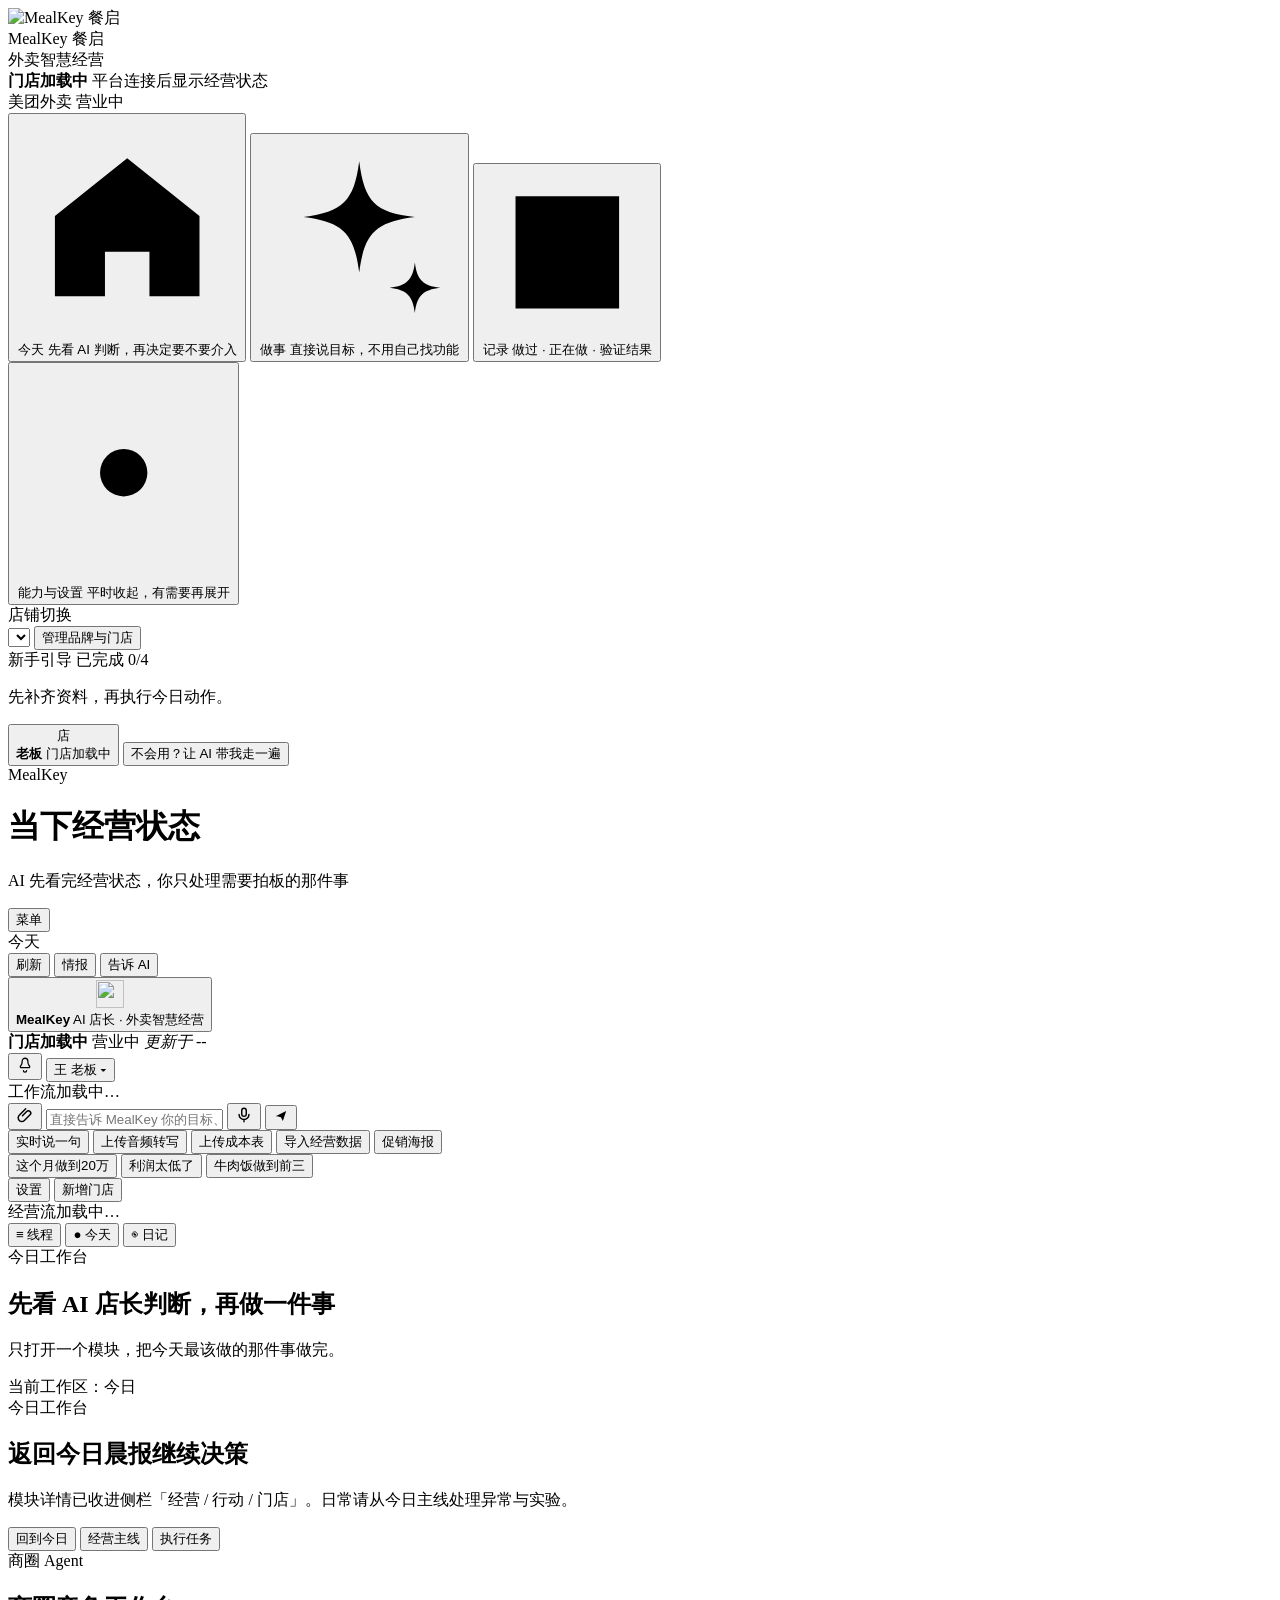
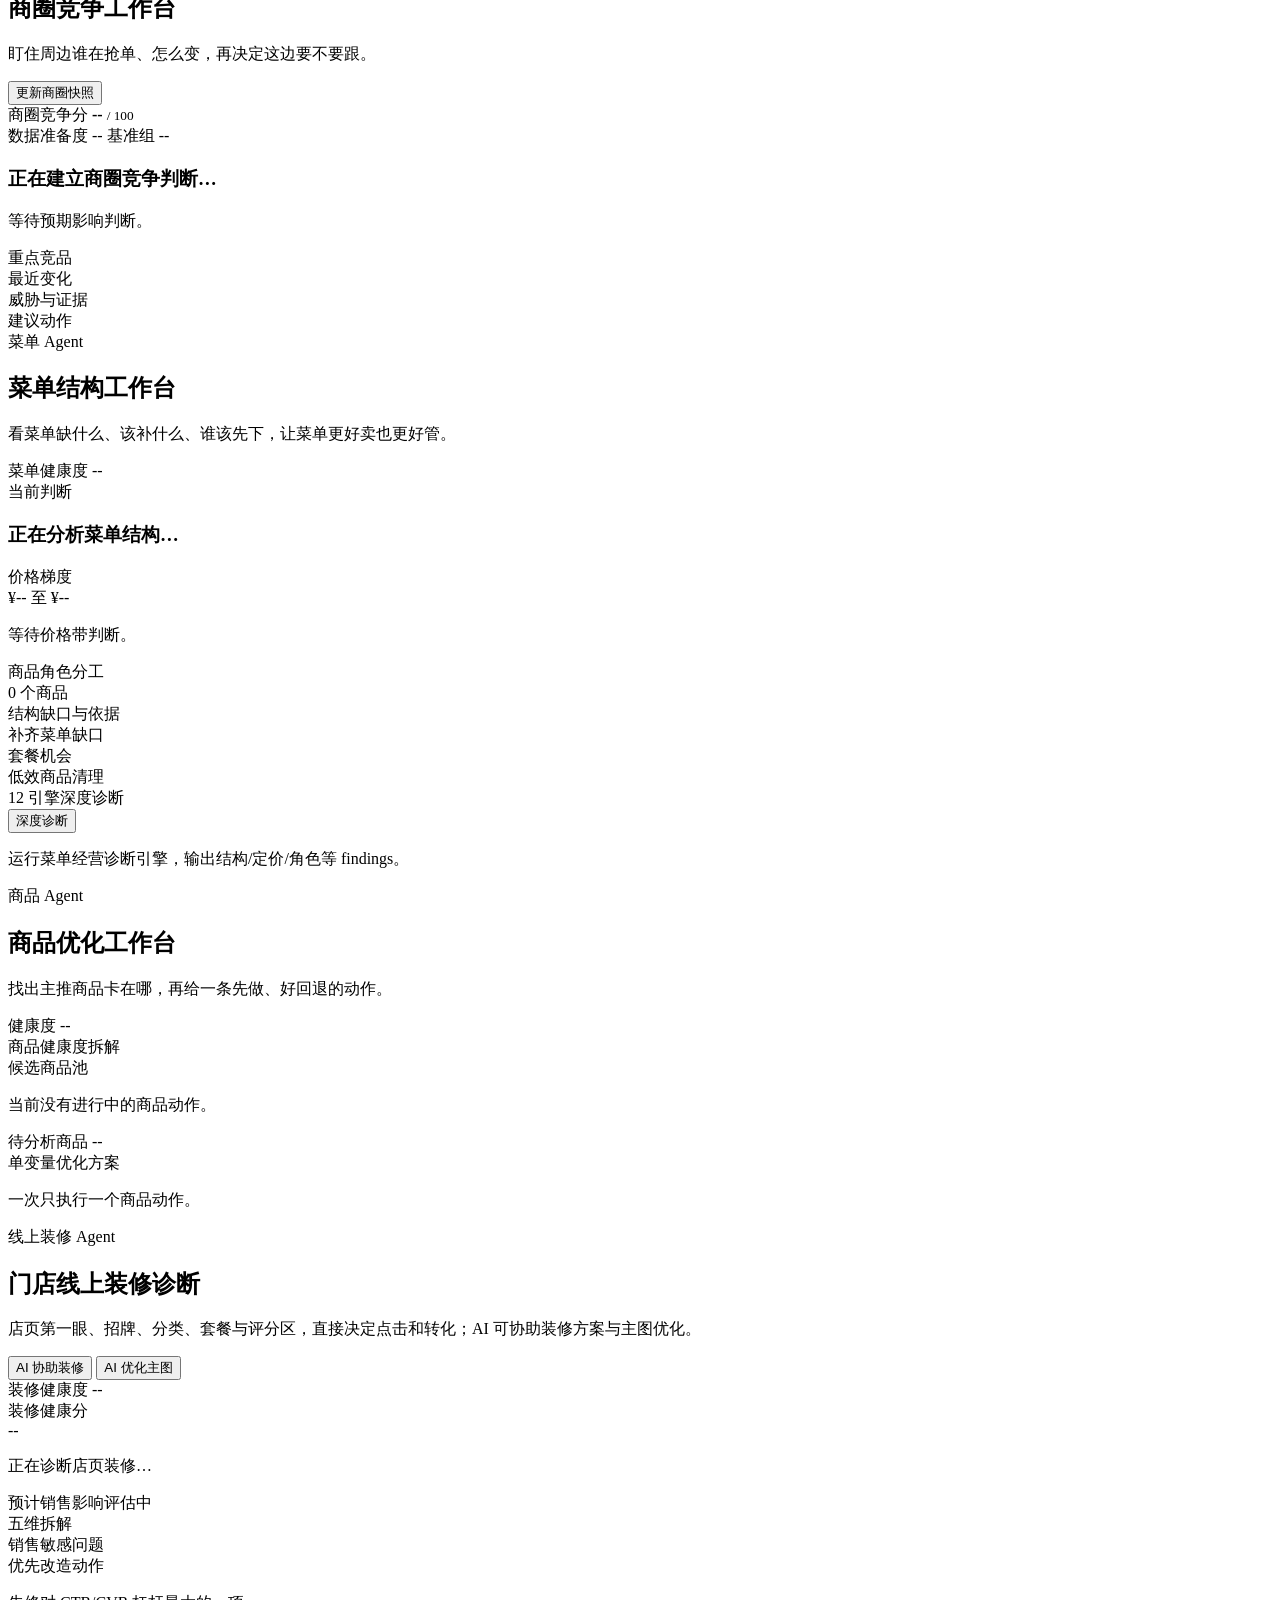
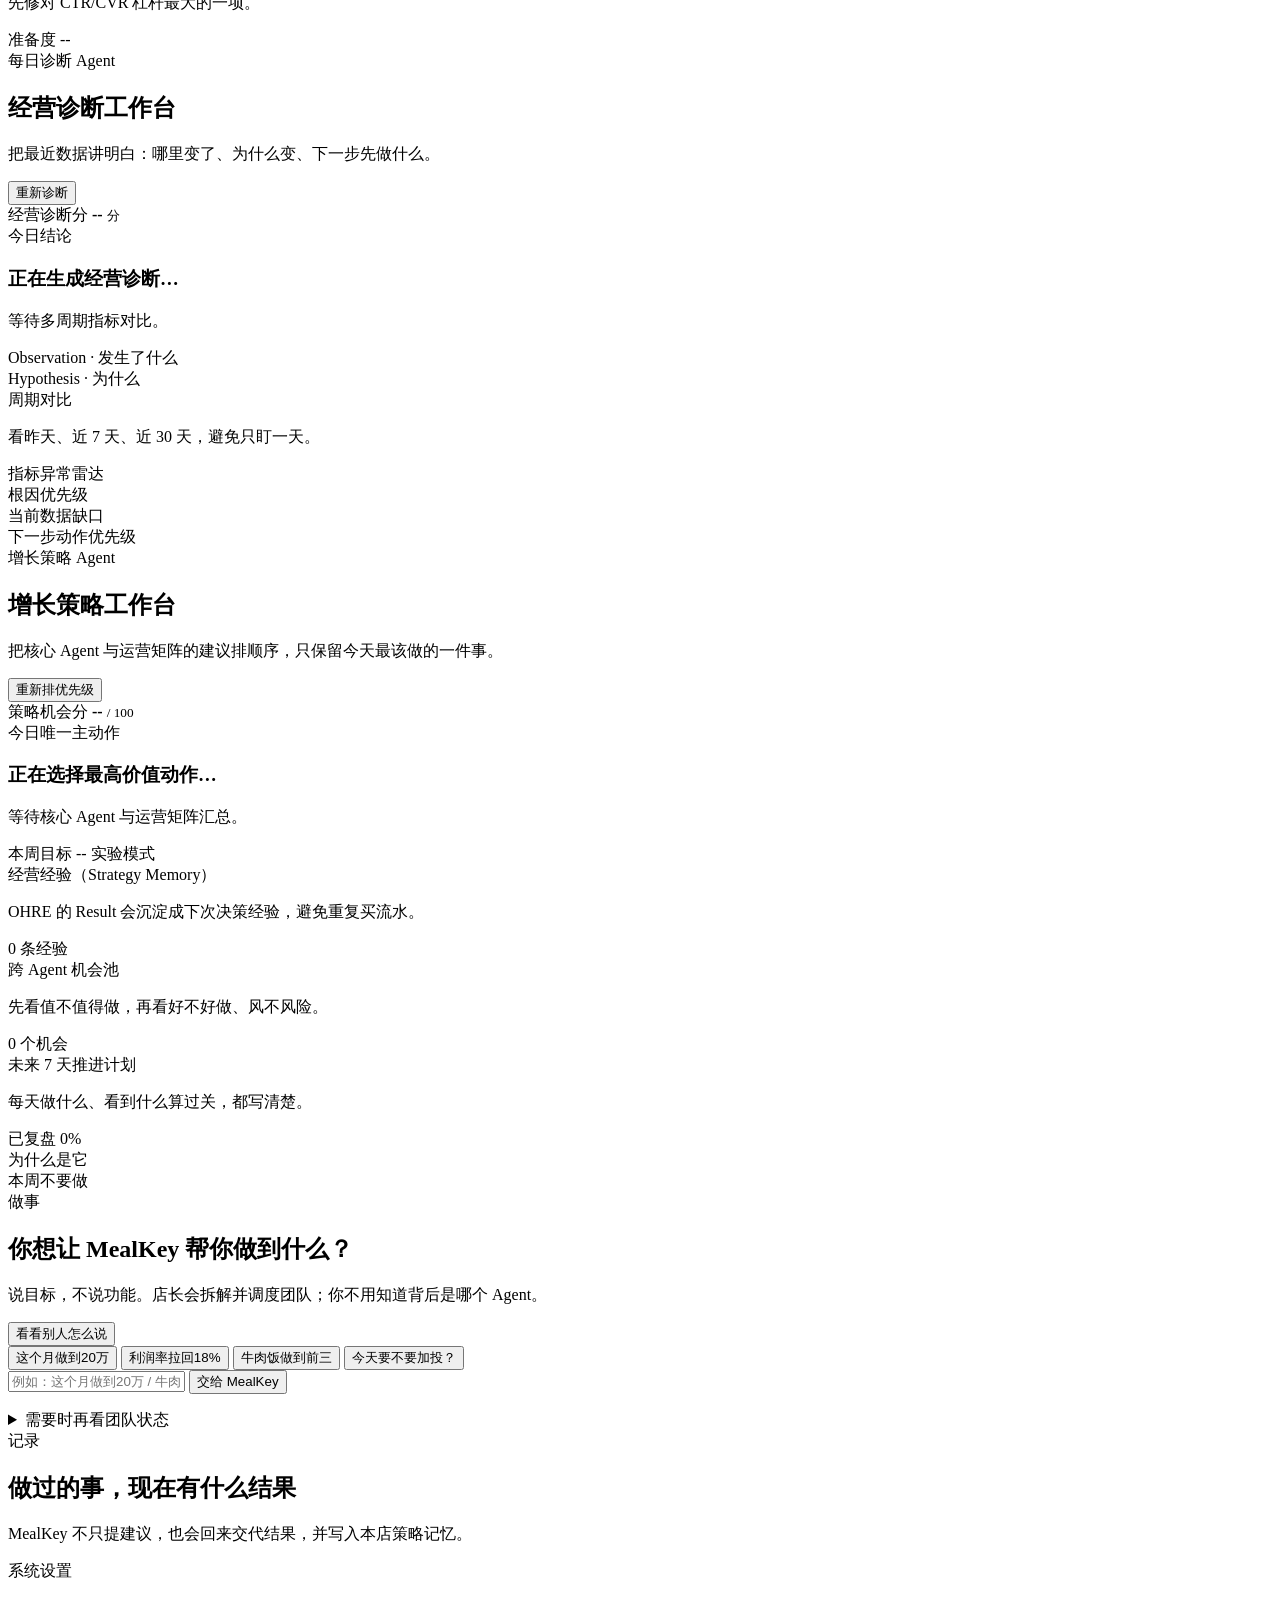
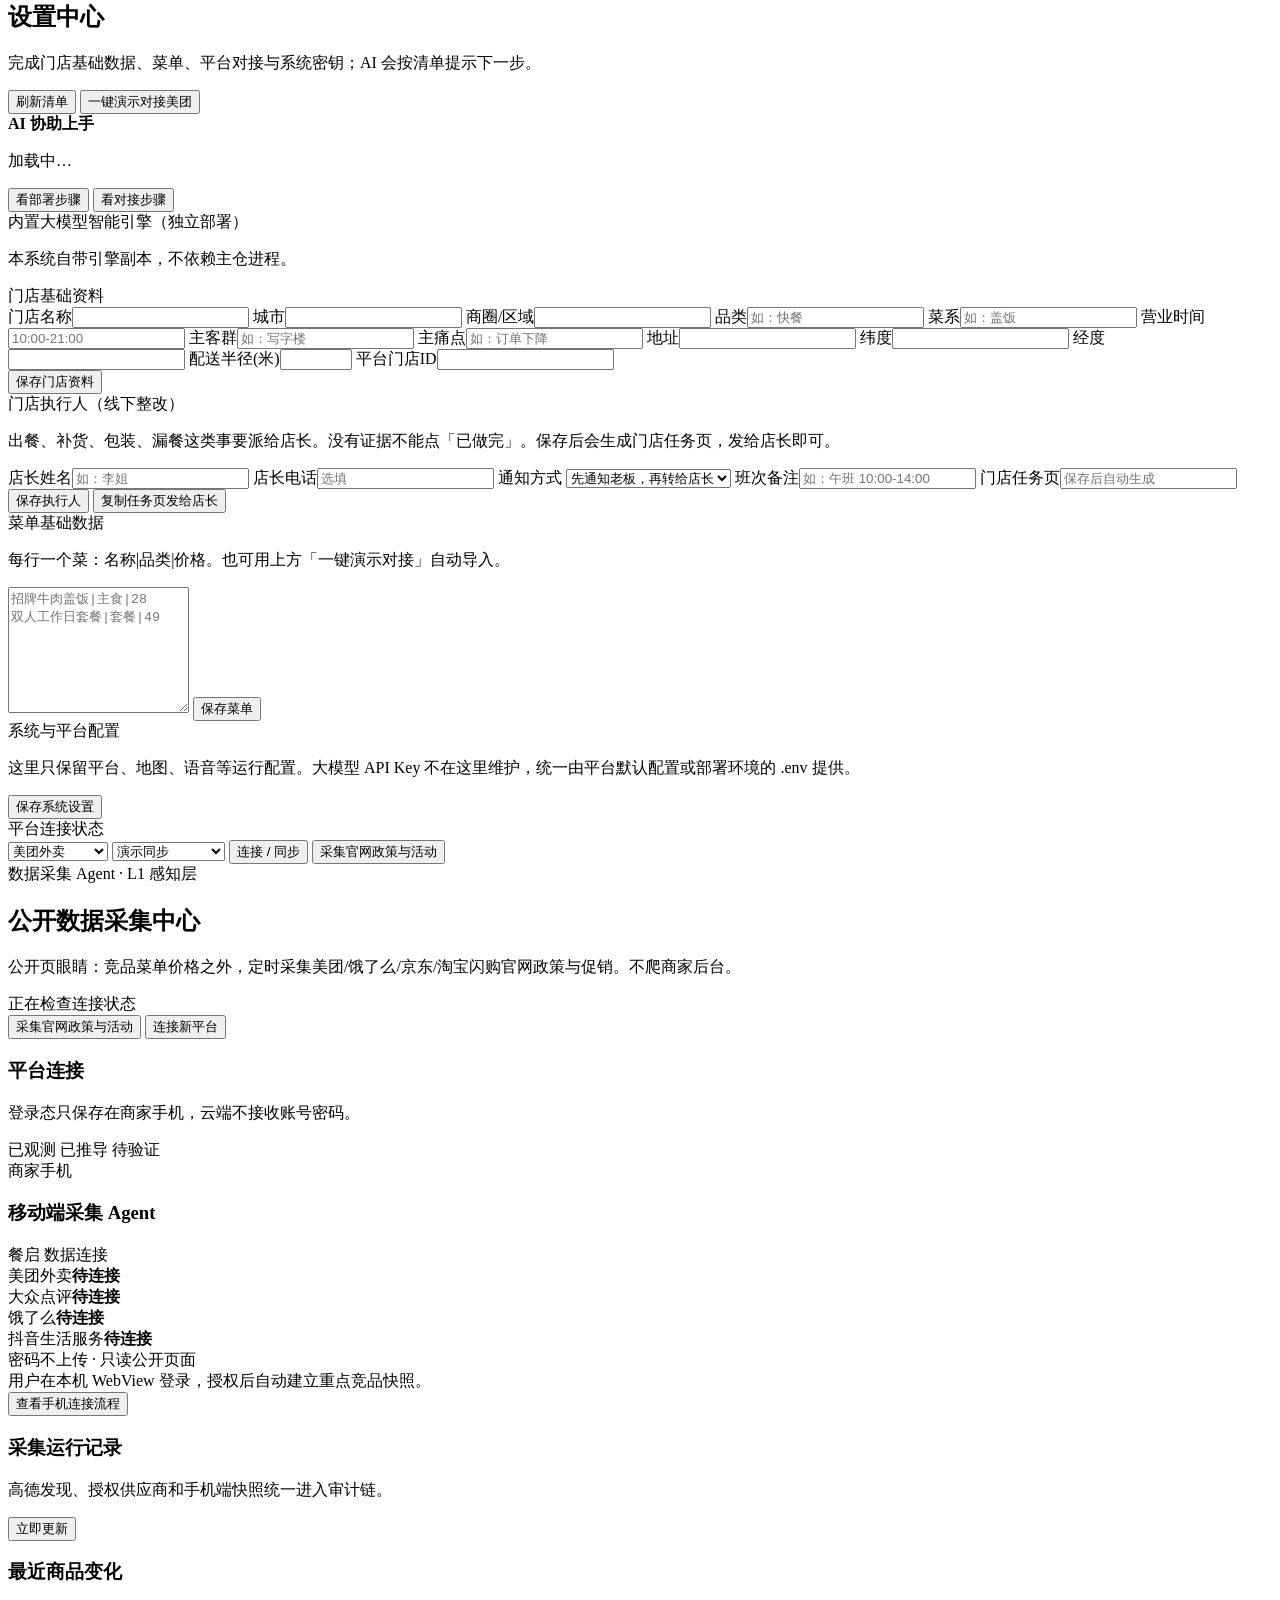
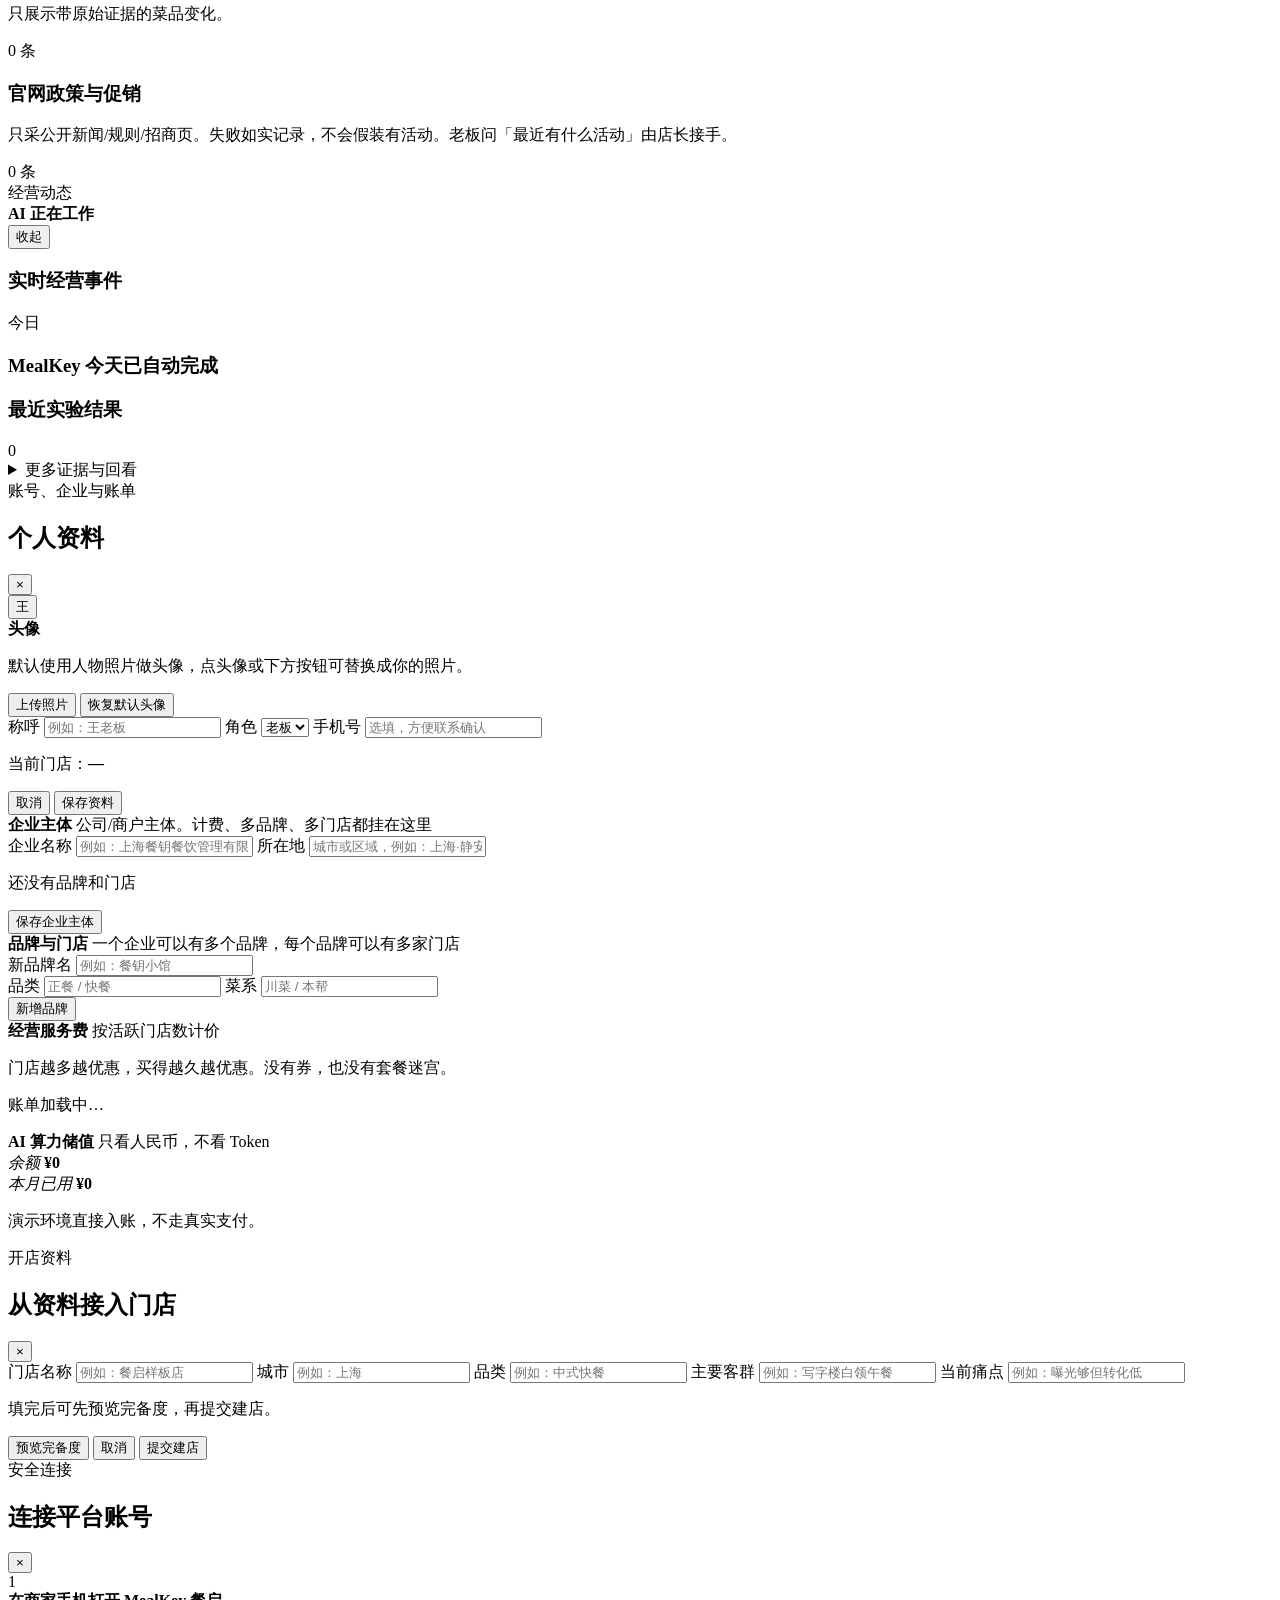
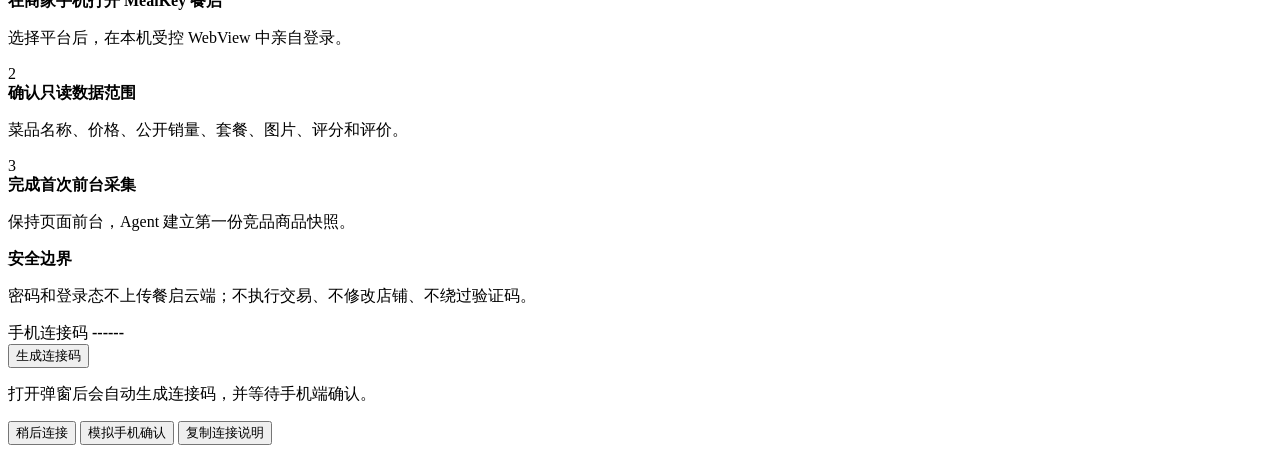
==== commit 37bb7d61: "feat: 收口执行与 Truth 门禁，并补齐企业多品牌多门店 把所有执行收敛到中央 Action Pipeline，生产禁止 Mock 回退，空 data_source 不得进入生产 Truth；" ====
--- a/app/static/index.html
+++ b/app/static/index.html
@@ -89,7 +89,7 @@
         <div class="sidebar-section">
           <div class="sidebar-label">店铺切换</div>
           <select id="storeSelect" class="sidebar-select"></select>
-          <button id="bootstrapBtn" class="sidebar-link">+ 添加门店</button>
+          <button id="bootstrapBtn" class="sidebar-link">管理品牌与门店</button>
         </div>
 
         <div class="sidebar-guide">
@@ -1014,7 +1014,7 @@
       <section class="profile-modal-panel" role="dialog" aria-modal="true" aria-labelledby="ownerProfileTitle">
         <div class="profile-modal-head">
           <div>
-            <div class="section-kicker">账号与账单</div>
+            <div class="section-kicker">账号、企业与账单</div>
             <h2 id="ownerProfileTitle">个人资料</h2>
           </div>
           <button class="profile-modal-close" type="button" data-profile-modal-close aria-label="关闭">×</button>
@@ -1055,6 +1055,50 @@
             <button type="submit" class="topbar-button primary" id="ownerProfileSaveBtn">保存资料</button>
           </div>
         </form>
+        <form id="enterpriseSettingsForm" class="profile-form profile-enterprise" aria-labelledby="enterpriseSettingsTitle">
+          <div class="profile-section-head">
+            <strong id="enterpriseSettingsTitle">企业主体</strong>
+            <span>公司/商户主体。计费、多品牌、多门店都挂在这里</span>
+          </div>
+          <label class="profile-field">
+            <span>企业名称</span>
+            <input id="enterpriseNameInput" name="name" type="text" maxlength="200" placeholder="例如：上海餐钥餐饮管理有限公司" />
+          </label>
+          <label class="profile-field">
+            <span>所在地</span>
+            <input id="enterpriseLocationInput" name="location" type="text" maxlength="200" placeholder="城市或区域，例如：上海·静安" />
+          </label>
+          <p class="profile-store-hint" id="enterpriseOrgHint">还没有品牌和门店</p>
+          <div class="profile-modal-actions">
+            <button type="submit" class="topbar-button primary" id="enterpriseSaveBtn">保存企业主体</button>
+          </div>
+        </form>
+        <section class="profile-org" id="orgBrandPanel" aria-labelledby="orgBrandTitle">
+          <div class="profile-section-head">
+            <strong id="orgBrandTitle">品牌与门店</strong>
+            <span>一个企业可以有多个品牌，每个品牌可以有多家门店</span>
+          </div>
+          <div id="orgBrandList"></div>
+          <form id="orgNewBrandForm" class="profile-form profile-org-new">
+            <label class="profile-field">
+              <span>新品牌名</span>
+              <input id="orgNewBrandName" name="name" type="text" maxlength="200" placeholder="例如：餐钥小馆" required />
+            </label>
+            <div class="profile-field-row">
+              <label class="profile-field">
+                <span>品类</span>
+                <input id="orgNewBrandCategory" name="category" type="text" maxlength="100" placeholder="正餐 / 快餐" />
+              </label>
+              <label class="profile-field">
+                <span>菜系</span>
+                <input id="orgNewBrandCuisine" name="cuisine_type" type="text" maxlength="100" placeholder="川菜 / 本帮" />
+              </label>
+            </div>
+            <div class="profile-modal-actions">
+              <button type="submit" class="topbar-button primary" id="orgNewBrandSaveBtn">新增品牌</button>
+            </div>
+          </form>
+        </section>
         <section class="profile-bill" id="ownerBillPanel" aria-label="经营账单">
           <div class="profile-bill-head">
             <strong>经营服务费</strong>
